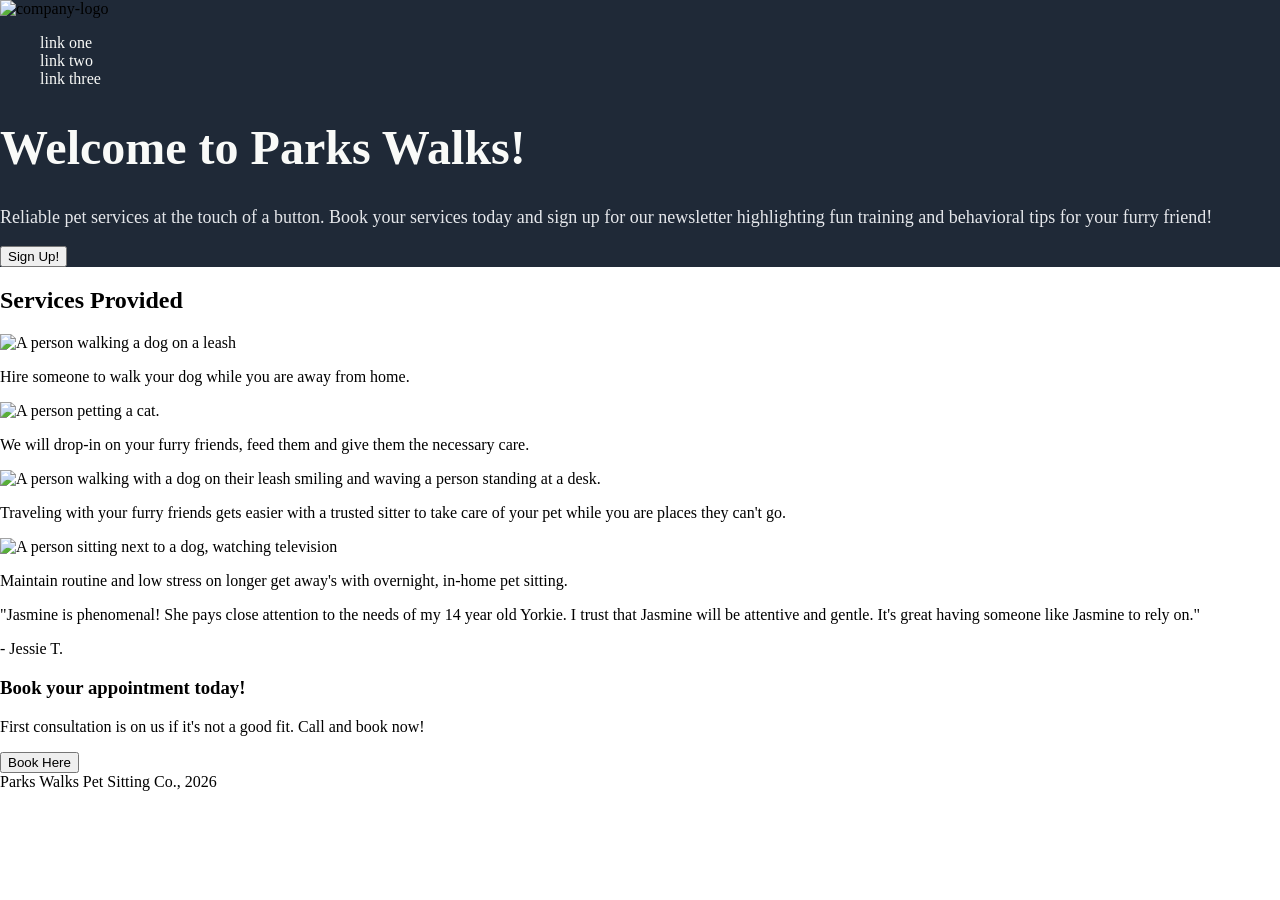
==== landing-page.html @ a41b8f60 "Add styling to header." ====
<!DOCTYPE html>
<html lang="en">
<head>
    <meta charset="UTF-8">
    <meta name="viewport" content="width=device-width, initial-scale=1.0">
    <link rel="stylesheet" href="stylesheet.css">
    <title>Parks Walks</title>
</head>
<body>
    <header class="hero">
        <nav>
            <img src="" id="logo" alt="company-logo">
            <ul>
                <a href="#"><li>link one</li></a>
                <a href="#"><li>link two</li></a>
                <a href="#"><li>link three</li></a>
            </ul>
        </nav>
        <h1 class="hero-header">Welcome to Parks Walks!</h1>
            <p class="hero-sub"> Reliable pet services at the touch of a button. Book your services today and sign up for our newsletter highlighting fun training and behavioral tips for your furry friend!</p>
            <button id="sign-up-button">Sign Up!</button>
            <img>
    </header>
    <main>
        <div>
            <h2>Services Provided</h2>
            <div class="services-list">
                <img src="" alt="A person walking a dog on a leash">
                <p>Hire someone to walk your dog while you are away from home.</p>
                <img src="" alt="A person petting a cat.">
                <p>We will drop-in on your furry friends, feed them and give them the necessary care.</p>
                <img src="" alt="A person walking with a dog on their leash smiling and waving a person standing at a desk.">
                <p>Traveling with your furry friends gets easier with a trusted sitter to take care of your pet while you are places they can't go.</p>
                <img src="" alt="A person sitting next to a dog, watching television">
                <p>Maintain routine and low stress on longer get away's with overnight, in-home pet sitting.</p>
            </div>
        </div>
        <div>
            <p>"Jasmine is phenomenal! She pays close attention to the needs of my 14 year old Yorkie. I trust that Jasmine will be attentive and gentle. It's great having someone like Jasmine to rely on."</p>
            <p>- Jessie T.</p>
        </div>
        <div>
            <div>
                <h3>Book your appointment today!</h3>
                <p>First consultation is on us if it's not a good fit. Call and book now!</p>
                <button id="book-here-button">Book Here</button>
            </div>
        </div>
    </main>
    <footer>Parks Walks Pet Sitting Co., 2026</footer>
</body>
</html>
---- stylesheet.css ----
* {
    box-sizing: border-box;
}

body {
    height: 100vh;
    margin: 0;
}

header {
    font-family: Roboto Serif, Times, sans-serif;
}

.hero {
    background-color: #1f2937;
}

a {
    text-decoration: none;
    list-style-type: none;
    color: #f9fAf8;
}

.hero-header {
    font-weight: 900;
    font-size: 48px;
    color: #f9fAf8;
}

.hero-sub {
    color: #e5e7eb;
    font-size: 18px;
}
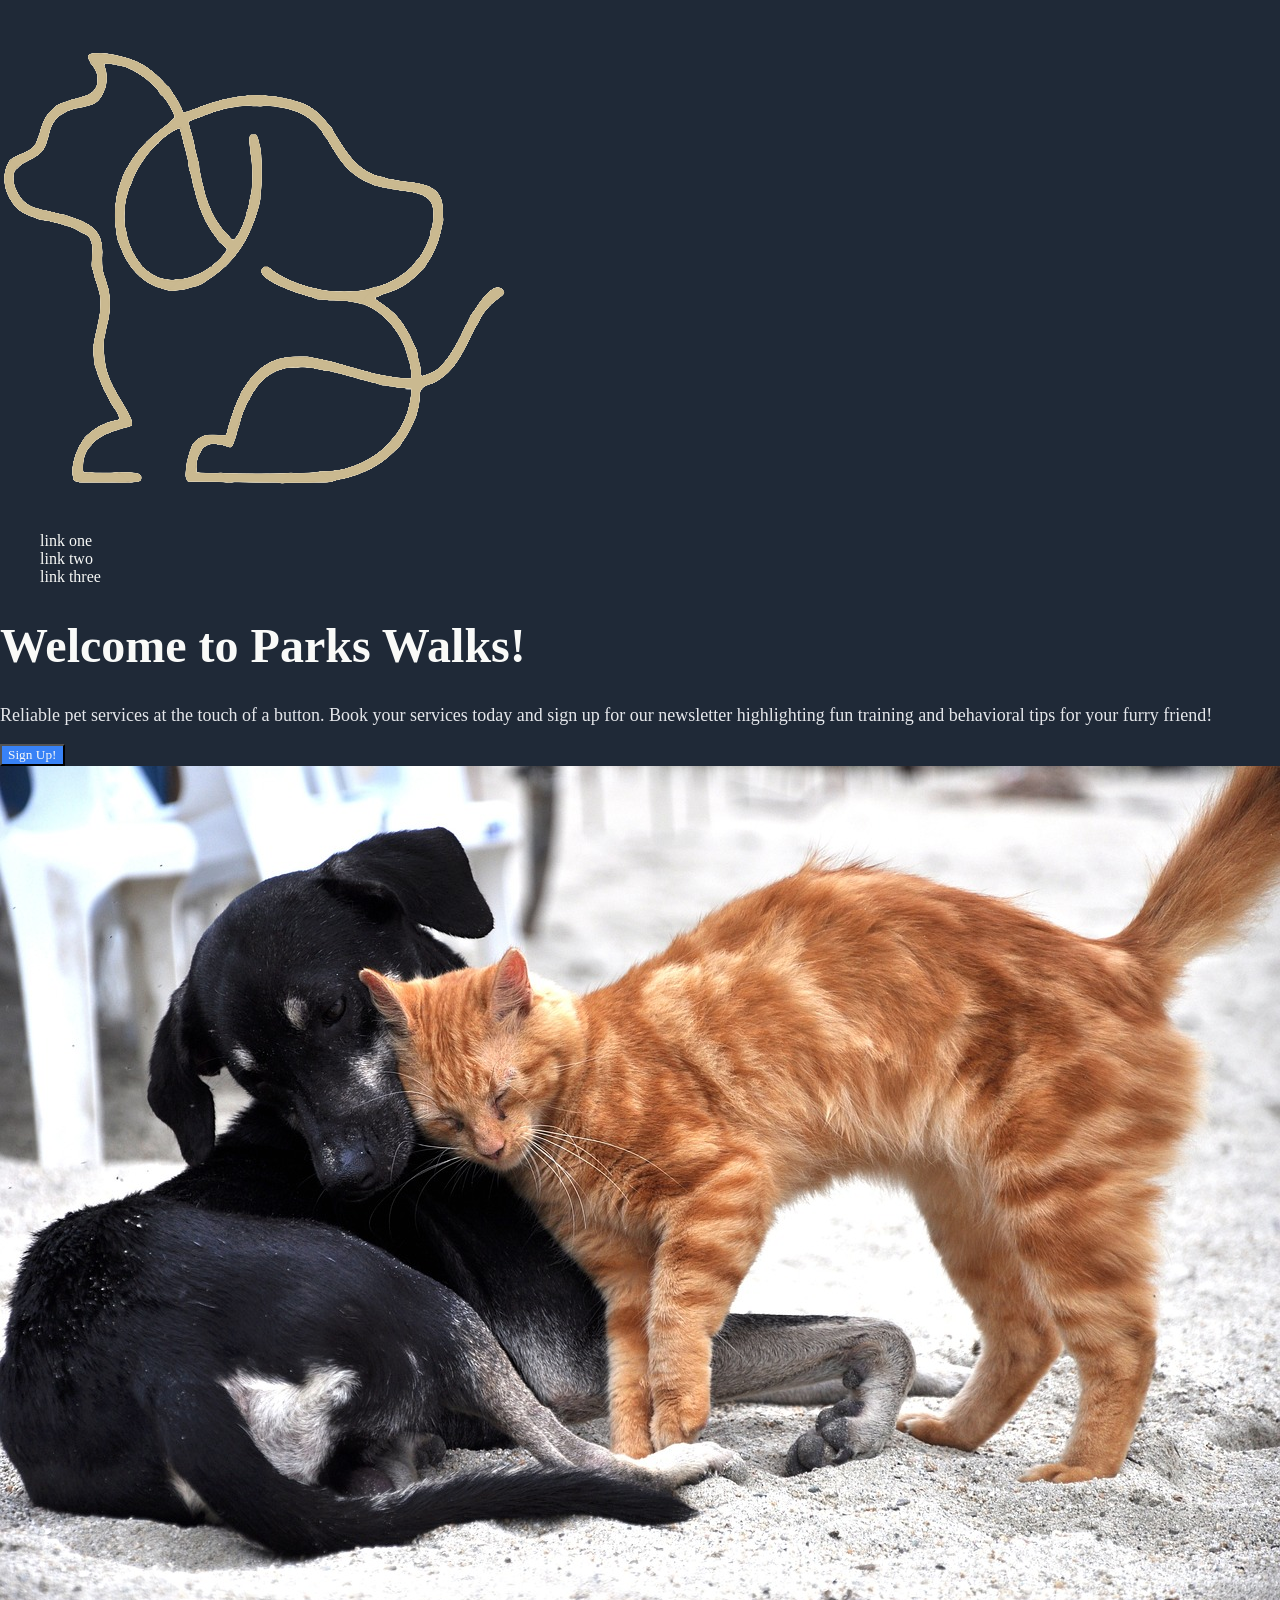
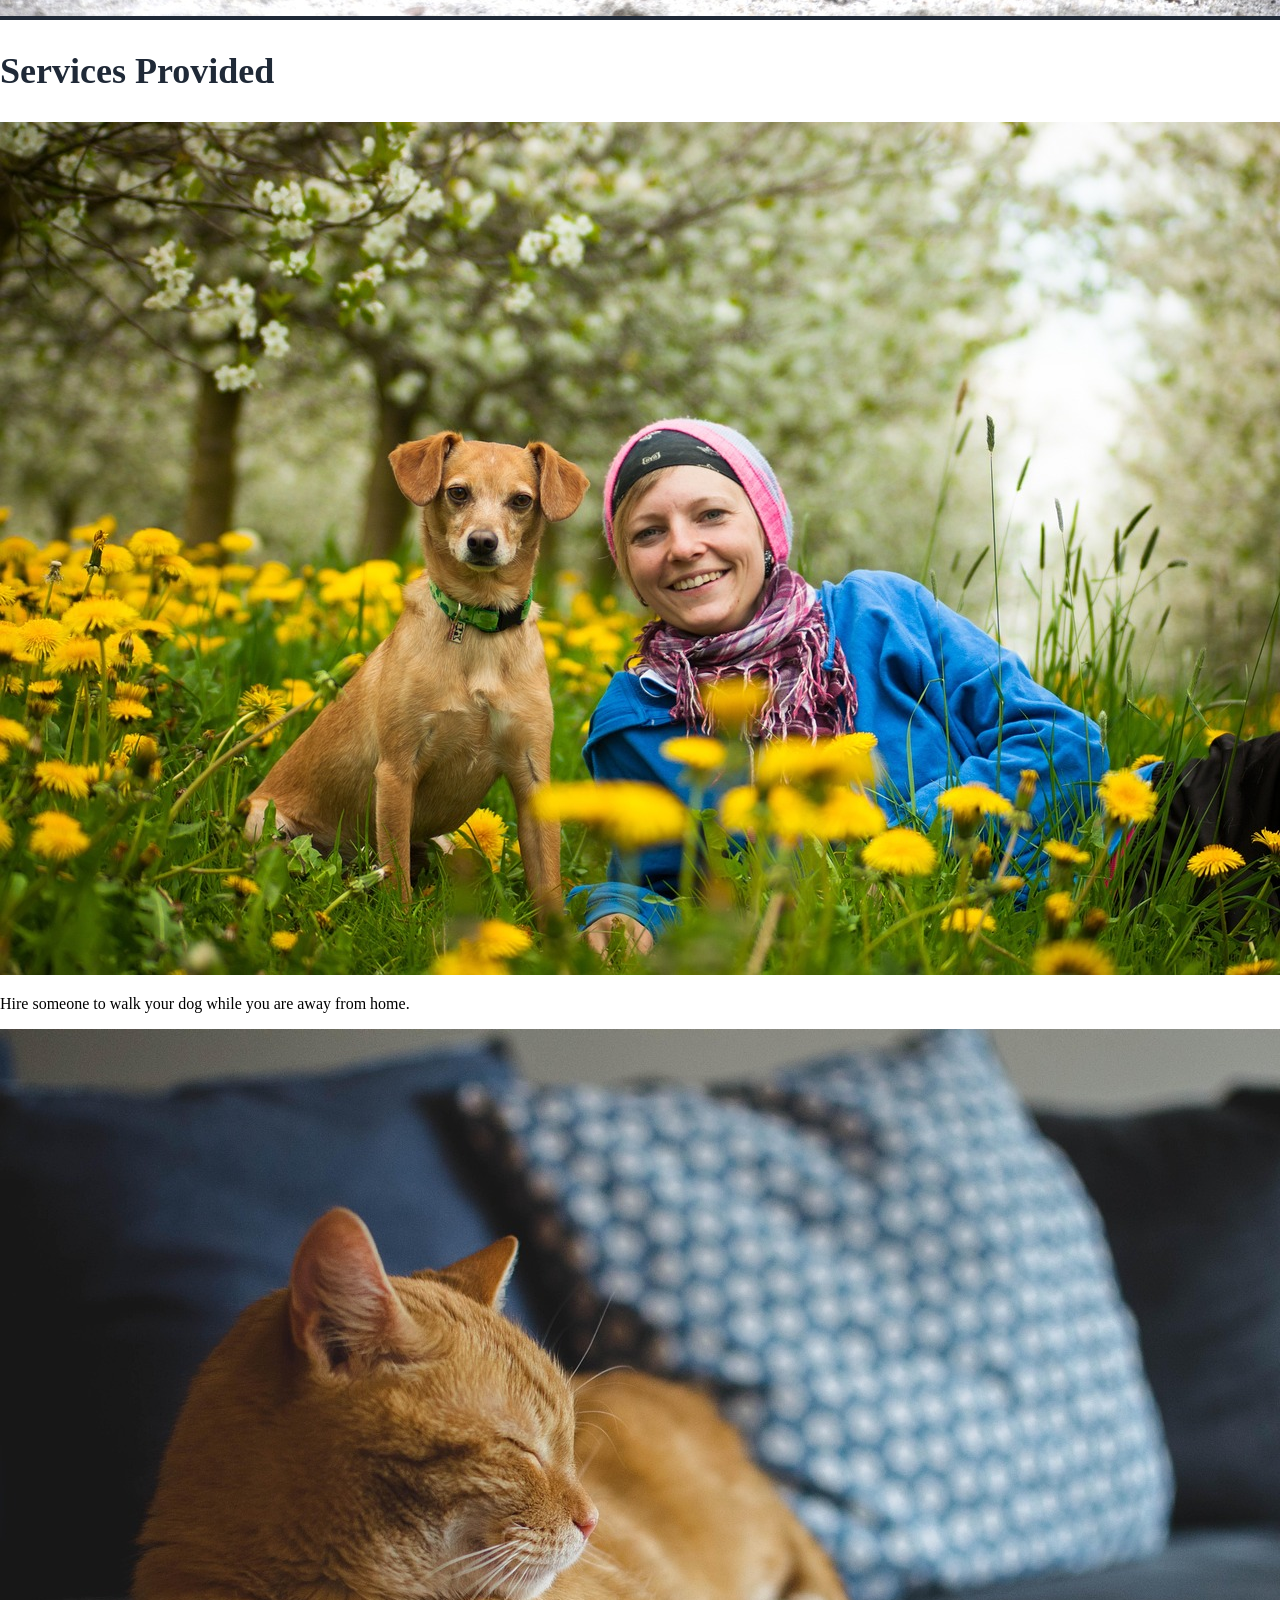
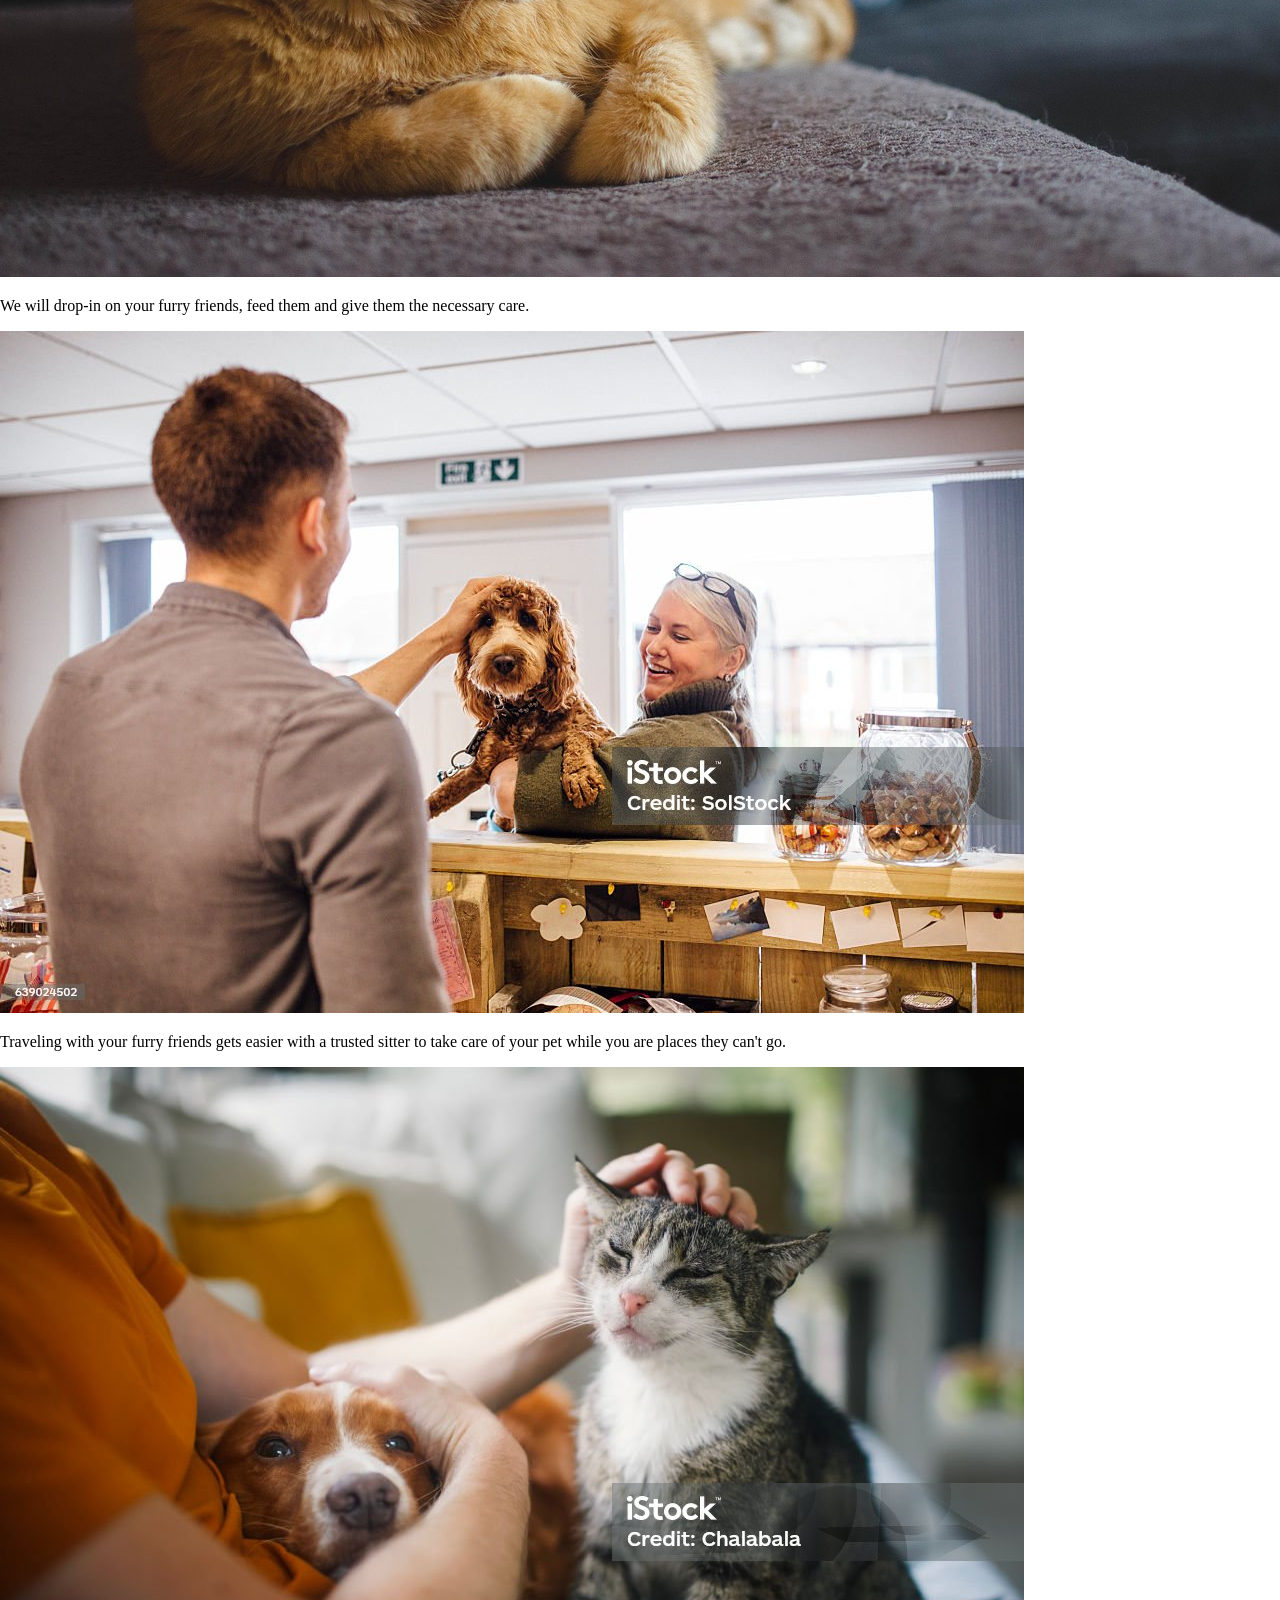
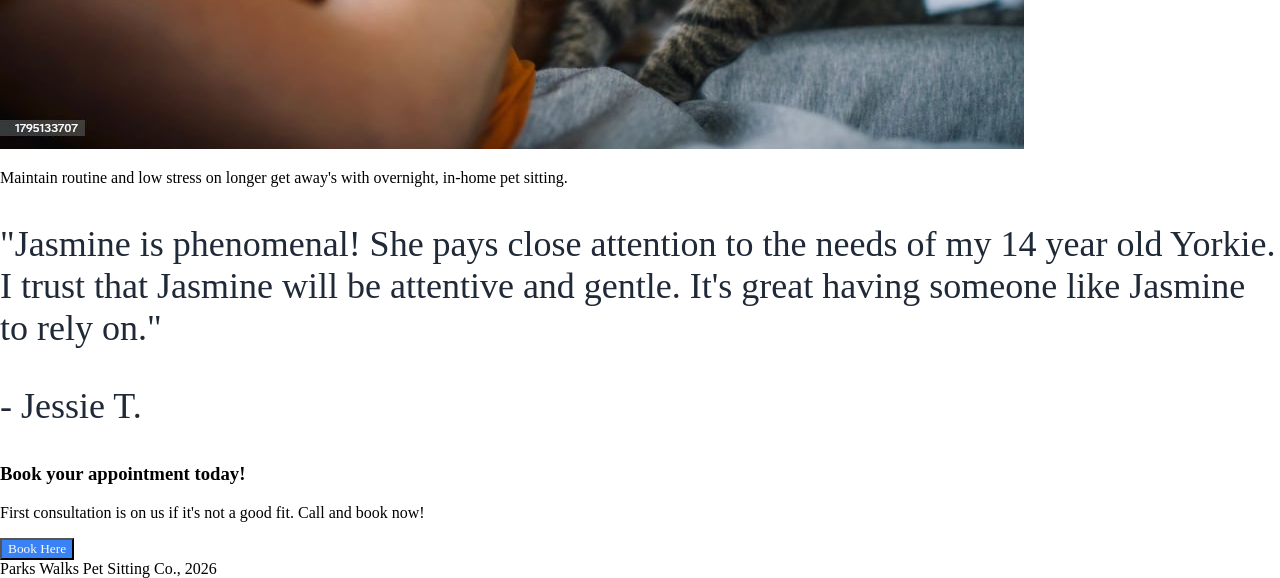
==== commit 10e26167: "Add images and additional styling to main section and divs." ====
--- a/landing-page.html
+++ b/landing-page.html
@@ -9,7 +9,7 @@
 <body>
     <header class="hero">
         <nav>
-            <img src="" id="logo" alt="company-logo">
+            <img src="assets/parks-walks-logo1.png" id="logo" alt="company-logo">
             <ul>
                 <a href="#"><li>link one</li></a>
                 <a href="#"><li>link two</li></a>
@@ -18,32 +18,32 @@
         </nav>
         <h1 class="hero-header">Welcome to Parks Walks!</h1>
             <p class="hero-sub"> Reliable pet services at the touch of a button. Book your services today and sign up for our newsletter highlighting fun training and behavioral tips for your furry friend!</p>
-            <button id="sign-up-button">Sign Up!</button>
-            <img>
+            <button class="sign-up-button">Sign Up!</button>
+            <img src="assets/hero-image.jpg" alt="Place holder for an image.">
     </header>
     <main>
-        <div>
-            <h2>Services Provided</h2>
+        <div class="information">
+            <h2 class="information-header">Services Provided</h2>
             <div class="services-list">
-                <img src="" alt="A person walking a dog on a leash">
+                <img src="assets/dog-walking.jpg" alt="A person walking a dog on a leash">
                 <p>Hire someone to walk your dog while you are away from home.</p>
-                <img src="" alt="A person petting a cat.">
+                <img src="assets/cat-sit.jpg" alt="A person petting a cat.">
                 <p>We will drop-in on your furry friends, feed them and give them the necessary care.</p>
-                <img src="" alt="A person walking with a dog on their leash smiling and waving a person standing at a desk.">
+                <img src="assets/dog-hotel.jpg" alt="A person walking with a dog on their leash smiling and waving a person standing at a desk.">
                 <p>Traveling with your furry friends gets easier with a trusted sitter to take care of your pet while you are places they can't go.</p>
-                <img src="" alt="A person sitting next to a dog, watching television">
+                <img src="assets/house-sit.jpg" alt="A person sitting next to a dog, watching television">
                 <p>Maintain routine and low stress on longer get away's with overnight, in-home pet sitting.</p>
             </div>
         </div>
-        <div>
-            <p>"Jasmine is phenomenal! She pays close attention to the needs of my 14 year old Yorkie. I trust that Jasmine will be attentive and gentle. It's great having someone like Jasmine to rely on."</p>
-            <p>- Jessie T.</p>
+        <div class="quote-section">
+            <p class="text">"Jasmine is phenomenal! She pays close attention to the needs of my 14 year old Yorkie. I trust that Jasmine will be attentive and gentle. It's great having someone like Jasmine to rely on."</p>
+            <p class="text">- Jessie T.</p>
         </div>
         <div>
             <div>
-                <h3>Book your appointment today!</h3>
+                <h3 class="call-to-action">Book your appointment today!</h3>
                 <p>First consultation is on us if it's not a good fit. Call and book now!</p>
-                <button id="book-here-button">Book Here</button>
+                <button class="book-here-button">Book Here</button>
             </div>
         </div>
     </main>
--- a/stylesheet.css
+++ b/stylesheet.css
@@ -1,5 +1,6 @@
 * {
     box-sizing: border-box;
+    font-family: Roboto Serif, Times, sans-serif;
 }
 
 body {
@@ -7,9 +8,7 @@
     margin: 0;
 }
 
-header {
-    font-family: Roboto Serif, Times, sans-serif;
-}
+
 
 .hero {
     background-color: #1f2937;
@@ -30,4 +29,26 @@
 .hero-sub {
     color: #e5e7eb;
     font-size: 18px;
+}
+
+.information-header {
+    font-size: 36px;
+    font-weight: 900;
+    color: #1f2937
+}
+
+.text {
+    font-size: 36px;
+    color: #1f2937;
+    font-weight: 300;
+}
+
+.sign-up-button {
+    background-color: #3882f6;
+    color: #f9faf8;
+}
+
+.book-here-button {
+    background-color: #3882f6;
+    color: #f9faf8;
 }
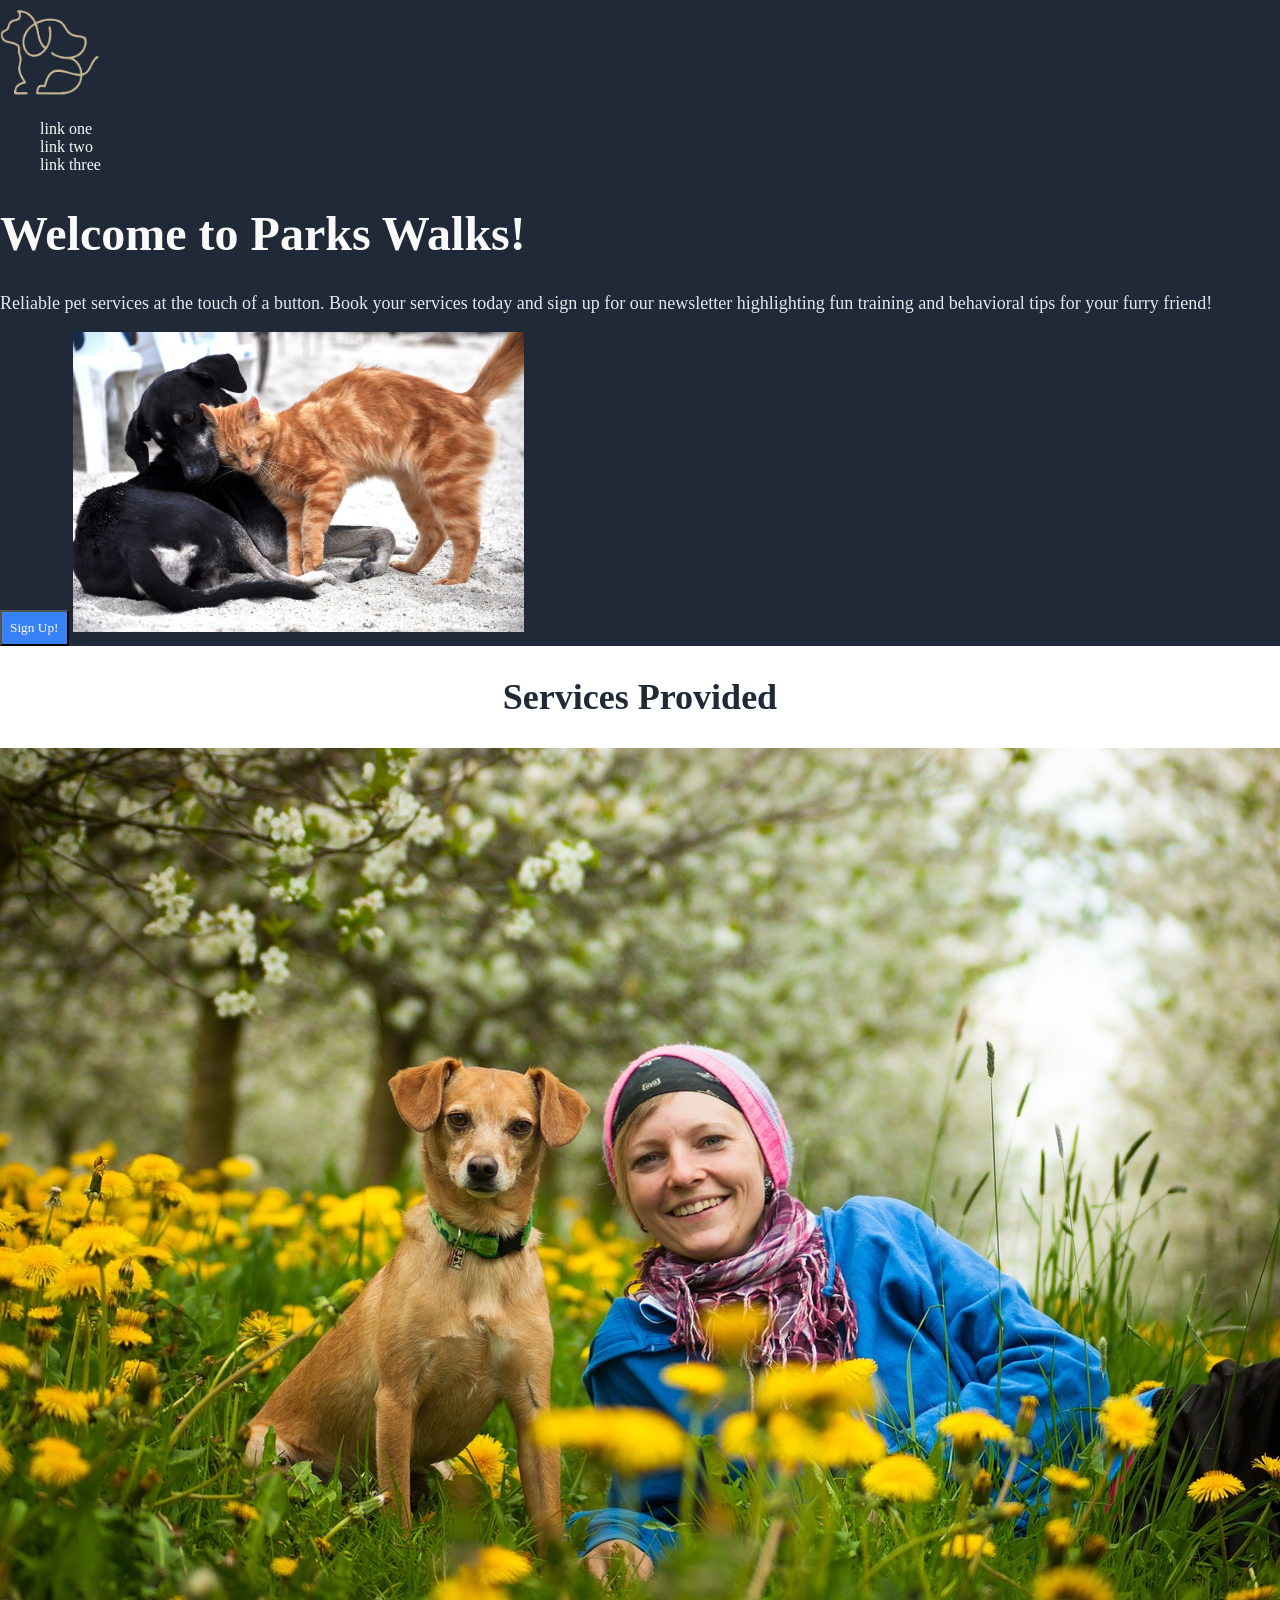
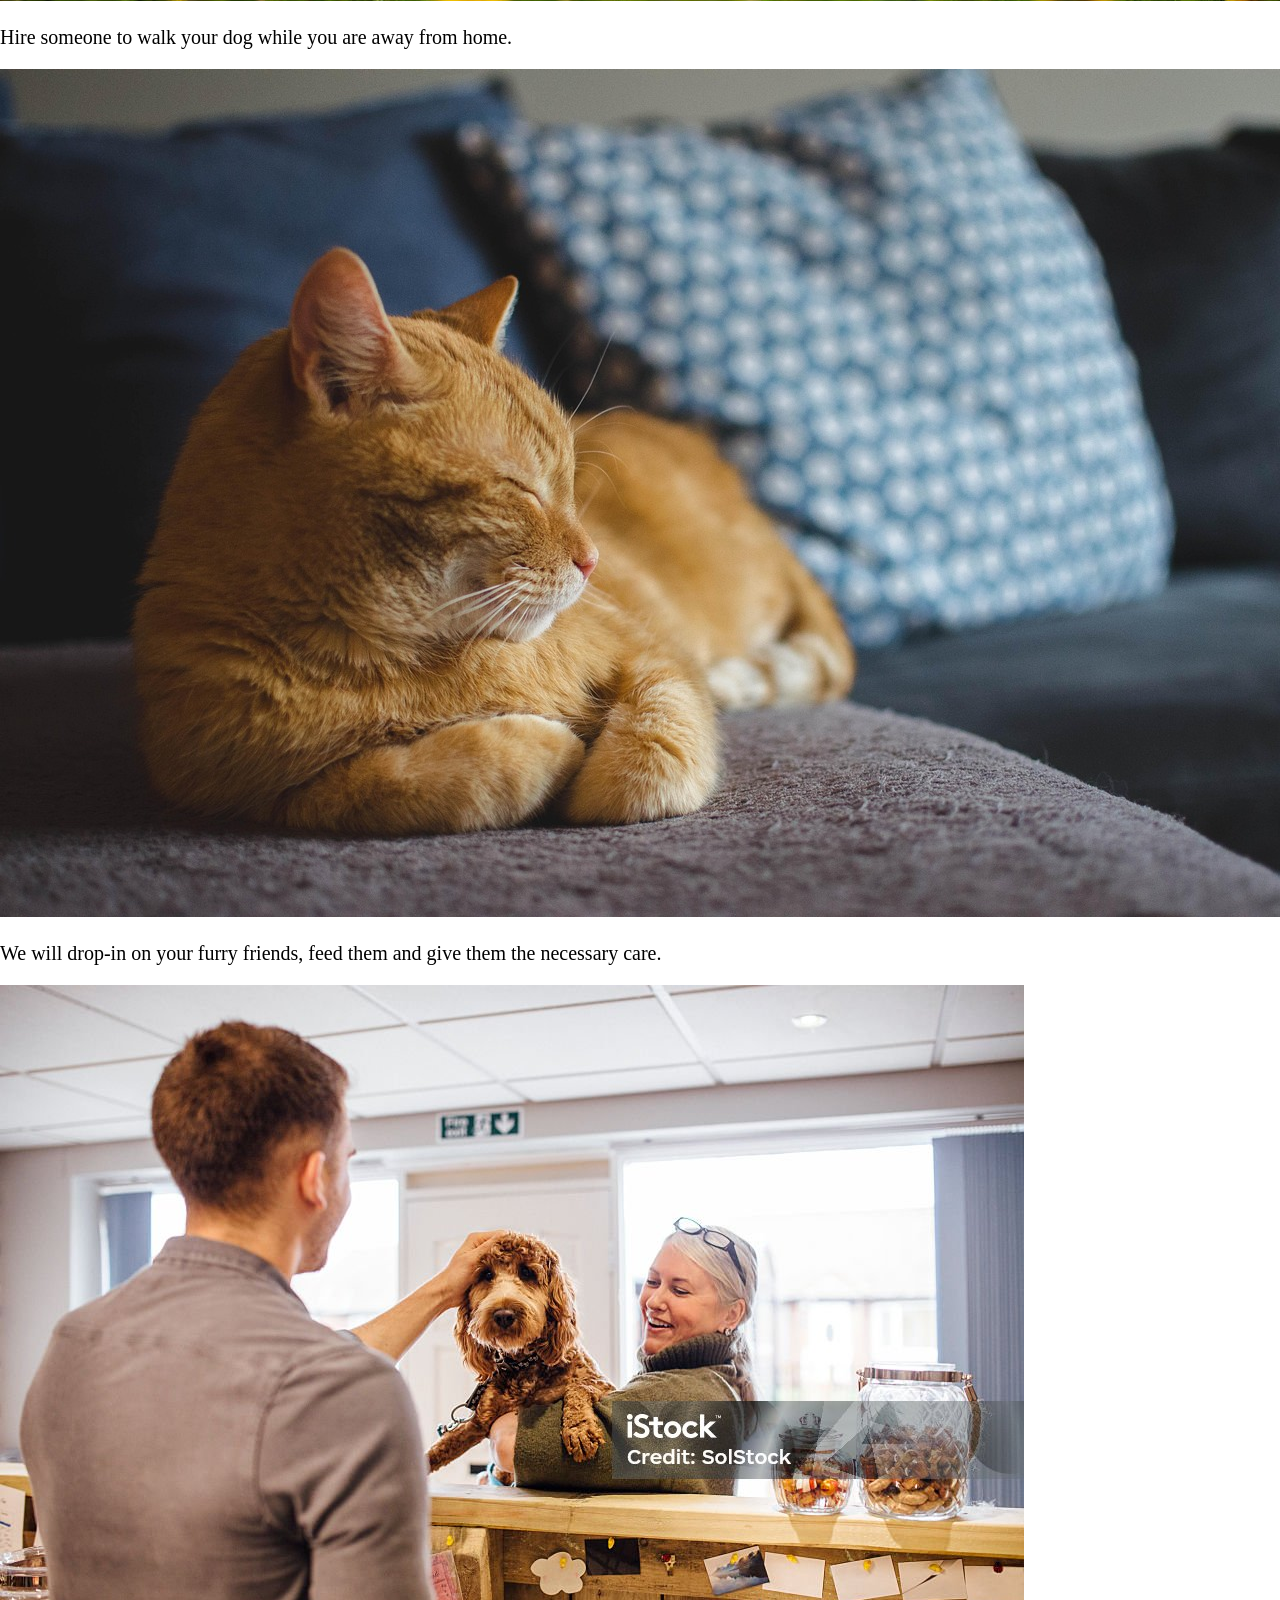
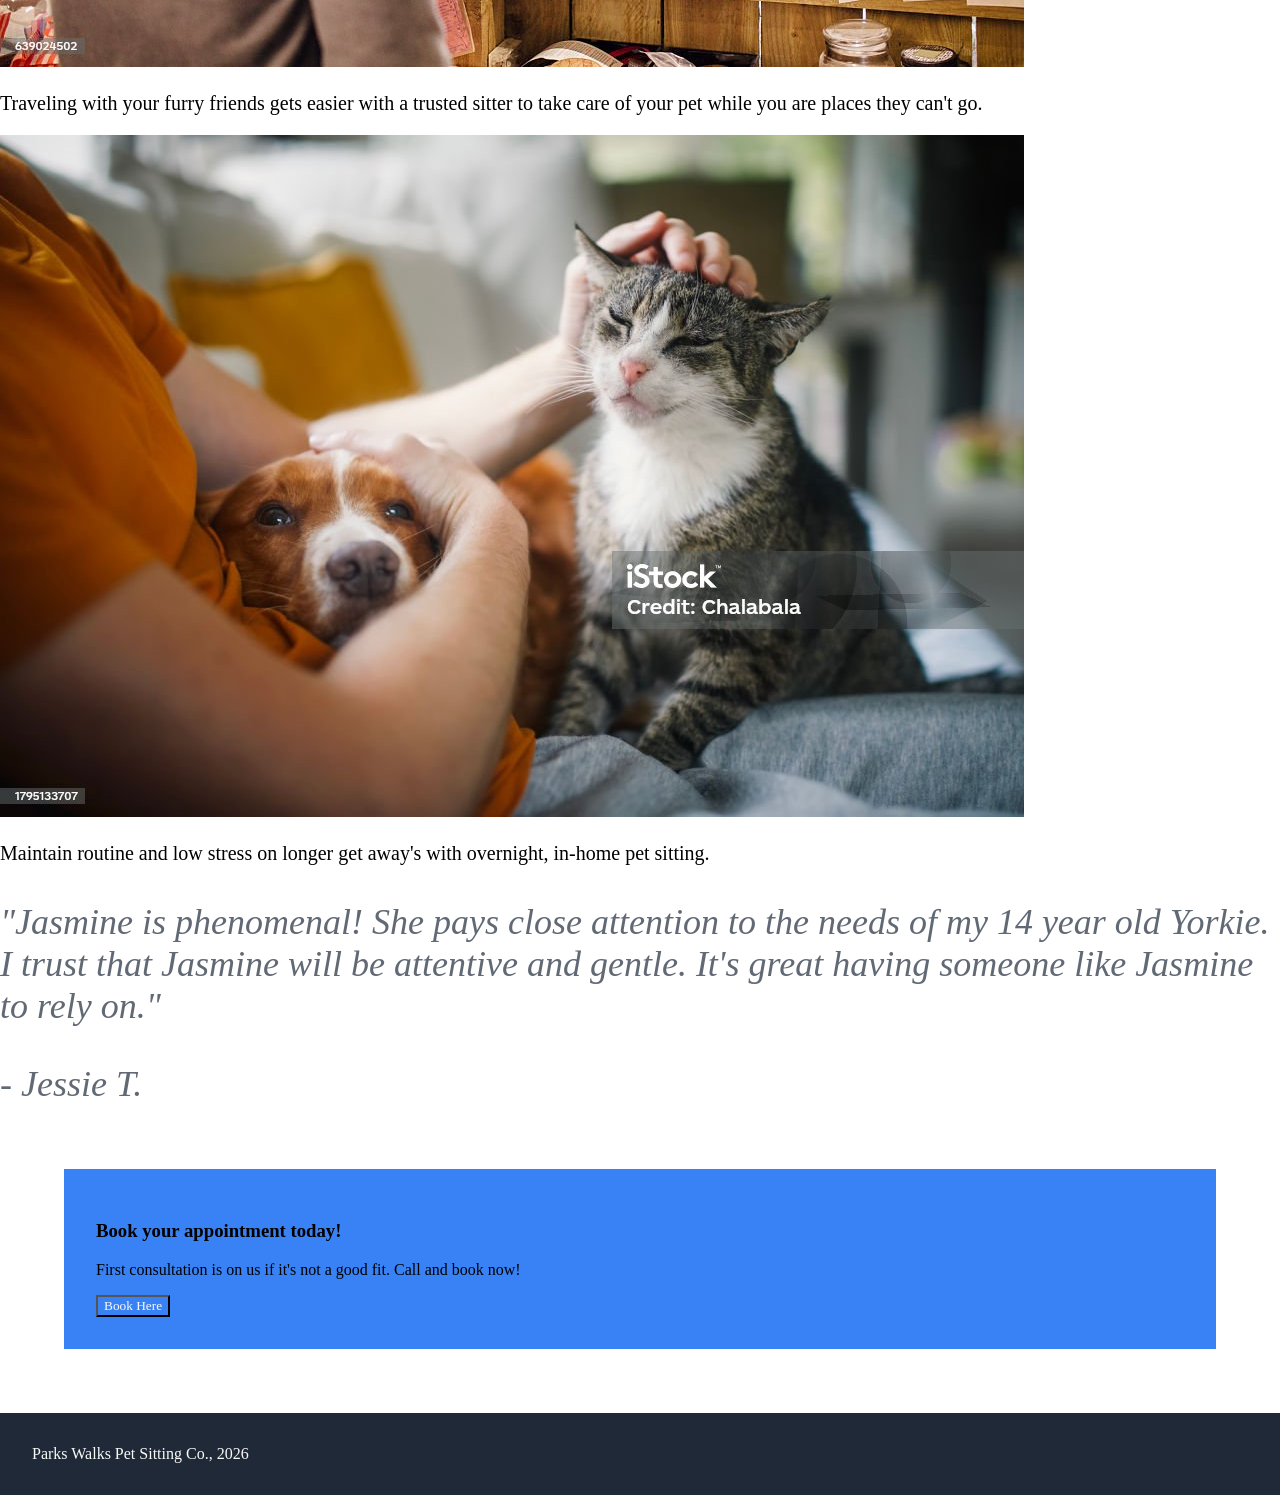
==== commit d2ad6bcd: "Add styling and borders to content in main section. Add container to divs holding cards and define c" ====
--- a/landing-page.html
+++ b/landing-page.html
@@ -19,29 +19,37 @@
         <h1 class="hero-header">Welcome to Parks Walks!</h1>
             <p class="hero-sub"> Reliable pet services at the touch of a button. Book your services today and sign up for our newsletter highlighting fun training and behavioral tips for your furry friend!</p>
             <button class="sign-up-button">Sign Up!</button>
-            <img src="assets/hero-image.jpg" alt="Place holder for an image.">
+            <img id="hero-image" src="assets/hero-image.jpg" alt="Place holder for an image.">
     </header>
     <main>
-        <div class="information">
+        <section>
             <h2 class="information-header">Services Provided</h2>
-            <div class="services-list">
-                <img src="assets/dog-walking.jpg" alt="A person walking a dog on a leash">
-                <p>Hire someone to walk your dog while you are away from home.</p>
-                <img src="assets/cat-sit.jpg" alt="A person petting a cat.">
-                <p>We will drop-in on your furry friends, feed them and give them the necessary care.</p>
-                <img src="assets/dog-hotel.jpg" alt="A person walking with a dog on their leash smiling and waving a person standing at a desk.">
-                <p>Traveling with your furry friends gets easier with a trusted sitter to take care of your pet while you are places they can't go.</p>
-                <img src="assets/house-sit.jpg" alt="A person sitting next to a dog, watching television">
-                <p>Maintain routine and low stress on longer get away's with overnight, in-home pet sitting.</p>
+            <div class="service-card">
+                <div class="card">
+                    <img src="assets/dog-walking.jpg" alt="A person walking a dog on a leash">
+                    <p>Hire someone to walk your dog while you are away from home.</p>
+                </div>
+                <div class="card">
+                    <img src="assets/cat-sit.jpg" alt="A person petting a cat.">
+                    <p>We will drop-in on your furry friends, feed them and give them the necessary care.</p>
+                </div>
+                <div class="card">
+                    <img src="assets/dog-hotel.jpg" alt="A person walking with a dog on their leash smiling and waving a person standing at a desk.">
+                    <p>Traveling with your furry friends gets easier with a trusted sitter to take care of your pet while you are places they can't go.</p>
+                </div>
+                <div class="card">
+                    <img src="assets/house-sit.jpg" alt="A person sitting next to a dog, watching television">
+                    <p>Maintain routine and low stress on longer get away's with overnight, in-home pet sitting.</p>
+                </div>
             </div>
-        </div>
+        </section>
         <div class="quote-section">
             <p class="text">"Jasmine is phenomenal! She pays close attention to the needs of my 14 year old Yorkie. I trust that Jasmine will be attentive and gentle. It's great having someone like Jasmine to rely on."</p>
             <p class="text">- Jessie T.</p>
         </div>
         <div>
-            <div>
-                <h3 class="call-to-action">Book your appointment today!</h3>
+            <div class="call-to-action">
+                <h3>Book your appointment today!</h3>
                 <p>First consultation is on us if it's not a good fit. Call and book now!</p>
                 <button class="book-here-button">Book Here</button>
             </div>
--- a/stylesheet.css
+++ b/stylesheet.css
@@ -9,6 +9,10 @@
 }
 
 
+
+#logo {
+    height: 100px;
+}
 
 .hero {
     background-color: #1f2937;
@@ -31,24 +35,49 @@
     font-size: 18px;
 }
 
+#hero-image {
+    height: 300px;
+}
+
 .information-header {
     font-size: 36px;
     font-weight: 900;
-    color: #1f2937
+    color: #1f2937;
+    text-align: center;
+}
+
+.card {
+    font-size: 20px;
+    font-weight: 300;
 }
 
 .text {
     font-size: 36px;
-    color: #1f2937;
+    color: #616975;
     font-weight: 300;
+    font-style: italic;
 }
 
 .sign-up-button {
     background-color: #3882f6;
     color: #f9faf8;
+    padding: 8px;
 }
 
 .book-here-button {
     background-color: #3882f6;
     color: #f9faf8;
-}+}
+
+.call-to-action {
+    margin: 64px;
+    padding: 32px;
+    background-color: #3882f6;
+}
+
+footer {
+       background-color: #1f2937;
+       color: #f9faf8;
+       padding: 32px;
+}
+
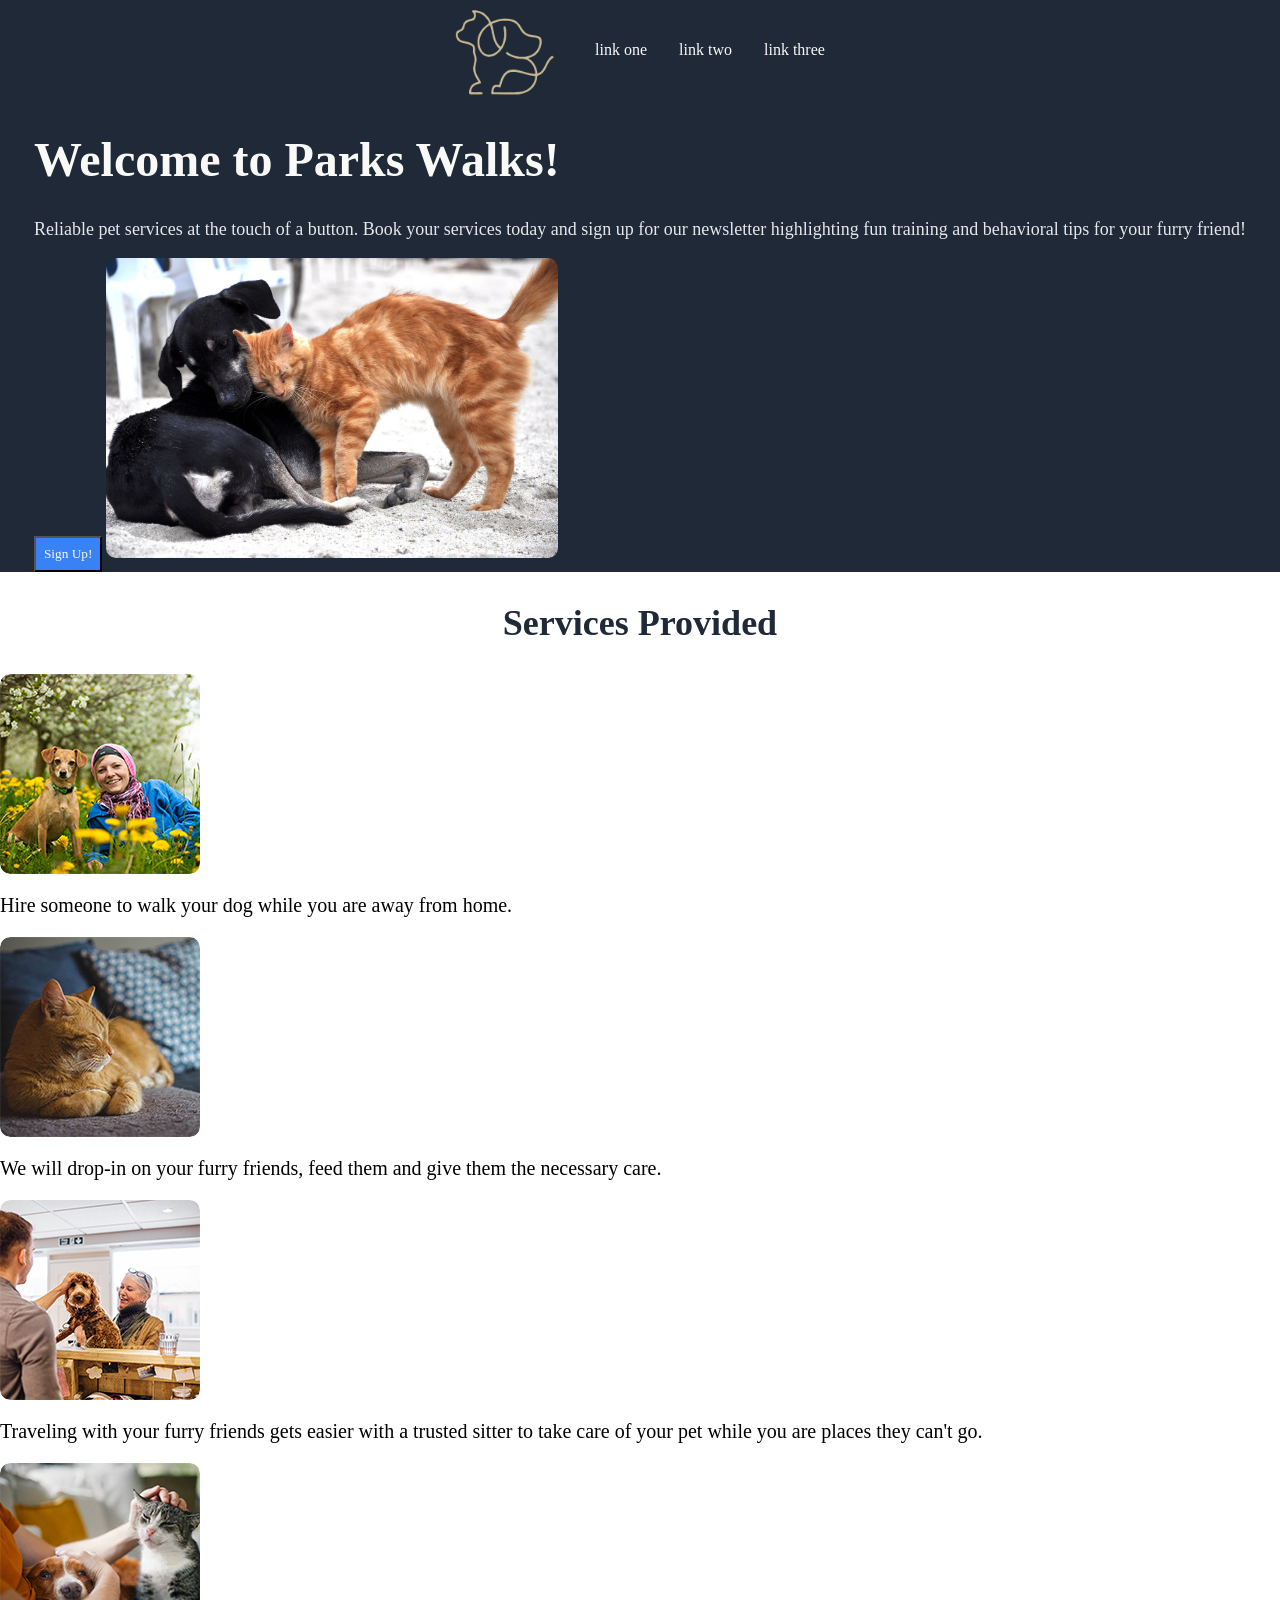
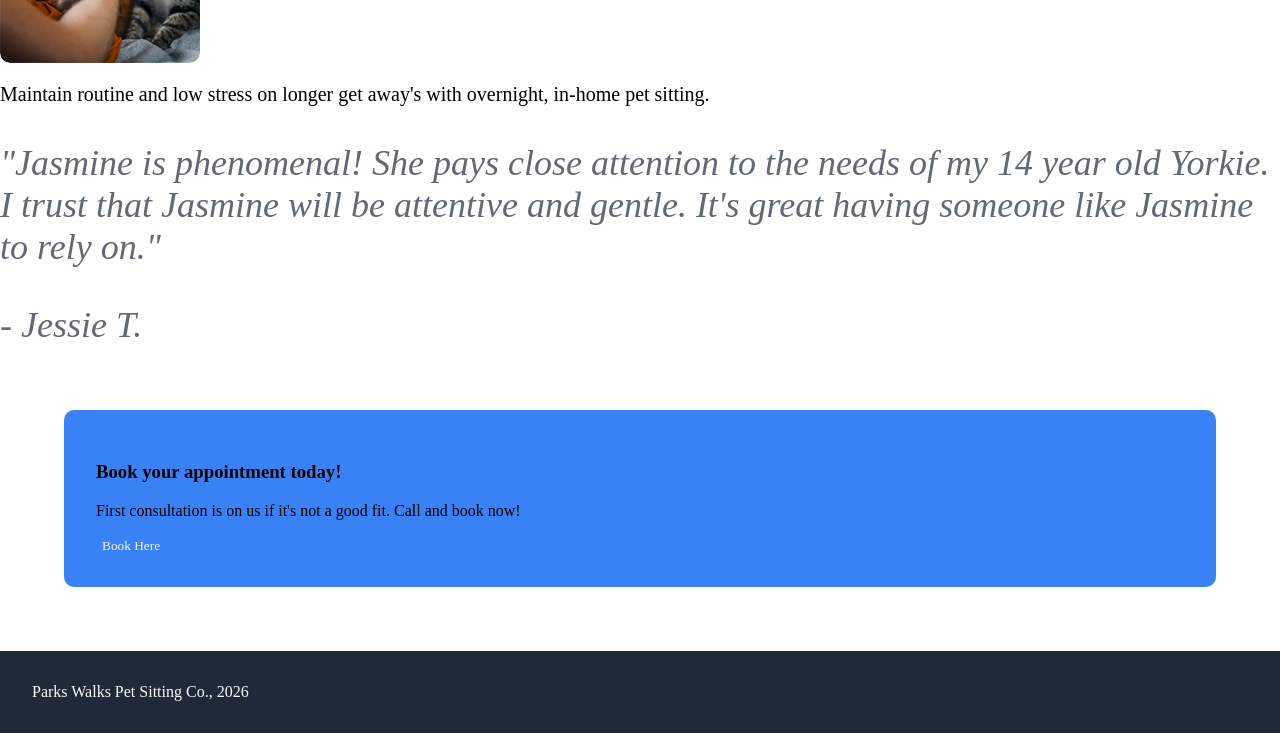
==== commit fe3e9ab6: "Create containers for the header - flexbox prep." ====
--- a/landing-page.html
+++ b/landing-page.html
@@ -16,29 +16,41 @@
                 <a href="#"><li>link three</li></a>
             </ul>
         </nav>
-        <h1 class="hero-header">Welcome to Parks Walks!</h1>
-            <p class="hero-sub"> Reliable pet services at the touch of a button. Book your services today and sign up for our newsletter highlighting fun training and behavioral tips for your furry friend!</p>
+        <div class="hero-container">
+            <div class="hero-text-container">
+                <h1 class="hero-header">Welcome to Parks Walks!</h1>
+                <p class="hero-sub"> Reliable pet services at the touch of a button. Book your services today and sign up for our newsletter highlighting fun training and behavioral tips for your furry friend!</p>
+            </div>
             <button class="sign-up-button">Sign Up!</button>
             <img id="hero-image" src="assets/hero-image.jpg" alt="Place holder for an image.">
+        </div>
     </header>
     <main>
         <section>
             <h2 class="information-header">Services Provided</h2>
             <div class="service-card">
                 <div class="card">
-                    <img src="assets/dog-walking.jpg" alt="A person walking a dog on a leash">
+                    <div class="crop-container">
+                        <img src="assets/dog-walking.jpg" alt="A person walking a dog on a leash">
+                    </div>
                     <p>Hire someone to walk your dog while you are away from home.</p>
                 </div>
                 <div class="card">
-                    <img src="assets/cat-sit.jpg" alt="A person petting a cat.">
+                    <div class="crop-container">
+                        <img src="assets/cat-sit.jpg" alt="A person petting a cat.">
+                    </div>
                     <p>We will drop-in on your furry friends, feed them and give them the necessary care.</p>
                 </div>
                 <div class="card">
-                    <img src="assets/dog-hotel.jpg" alt="A person walking with a dog on their leash smiling and waving a person standing at a desk.">
+                    <div class="crop-container">
+                        <img src="assets/dog-hotel.jpg" alt="A person walking with a dog on their leash smiling and waving a person standing at a desk.">
+                    </div>
                     <p>Traveling with your furry friends gets easier with a trusted sitter to take care of your pet while you are places they can't go.</p>
                 </div>
                 <div class="card">
-                    <img src="assets/house-sit.jpg" alt="A person sitting next to a dog, watching television">
+                    <div class="crop-container">
+                        <img src="assets/house-sit.jpg" alt="A person sitting next to a dog, watching television">
+                    </div>
                     <p>Maintain routine and low stress on longer get away's with overnight, in-home pet sitting.</p>
                 </div>
             </div>
--- a/stylesheet.css
+++ b/stylesheet.css
@@ -1,6 +1,7 @@
 * {
     box-sizing: border-box;
     font-family: Roboto Serif, Times, sans-serif;
+    
 }
 
 body {
@@ -8,21 +9,42 @@
     margin: 0;
 }
 
-
+a {
+    text-decoration: none;
+    list-style-type: none;
+    color: #f9fAf8;
+}
 
 #logo {
     height: 100px;
 }
 
+ul {
+    display: flex;
+    flex-direction: row;
+    justify-content: space-between;
+    gap: 32px;
+}
+
+header {
+    display: flex;
+    justify-content: center;
+    align-items: center;
+    flex-direction: column;
+}
+
+nav {
+    display: flex;
+    justify-content: space-between;
+    align-items: center;
+}
+
+
 .hero {
     background-color: #1f2937;
 }
 
-a {
-    text-decoration: none;
-    list-style-type: none;
-    color: #f9fAf8;
-}
+
 
 .hero-header {
     font-weight: 900;
@@ -39,6 +61,10 @@
     height: 300px;
 }
 
+.hero-text-container {
+    
+}
+
 .information-header {
     font-size: 36px;
     font-weight: 900;
@@ -49,6 +75,17 @@
 .card {
     font-size: 20px;
     font-weight: 300;
+}
+
+img {
+    border-radius: 10px;
+}
+
+.crop-container {
+    height: 200px;
+    width: 200px;
+    overflow: hidden;
+    border-radius: 10px;
 }
 
 .text {
@@ -67,12 +104,14 @@
 .book-here-button {
     background-color: #3882f6;
     color: #f9faf8;
+    border: 8px #f9faf8;
 }
 
 .call-to-action {
     margin: 64px;
     padding: 32px;
     background-color: #3882f6;
+    border-radius: 10px;
 }
 
 footer {
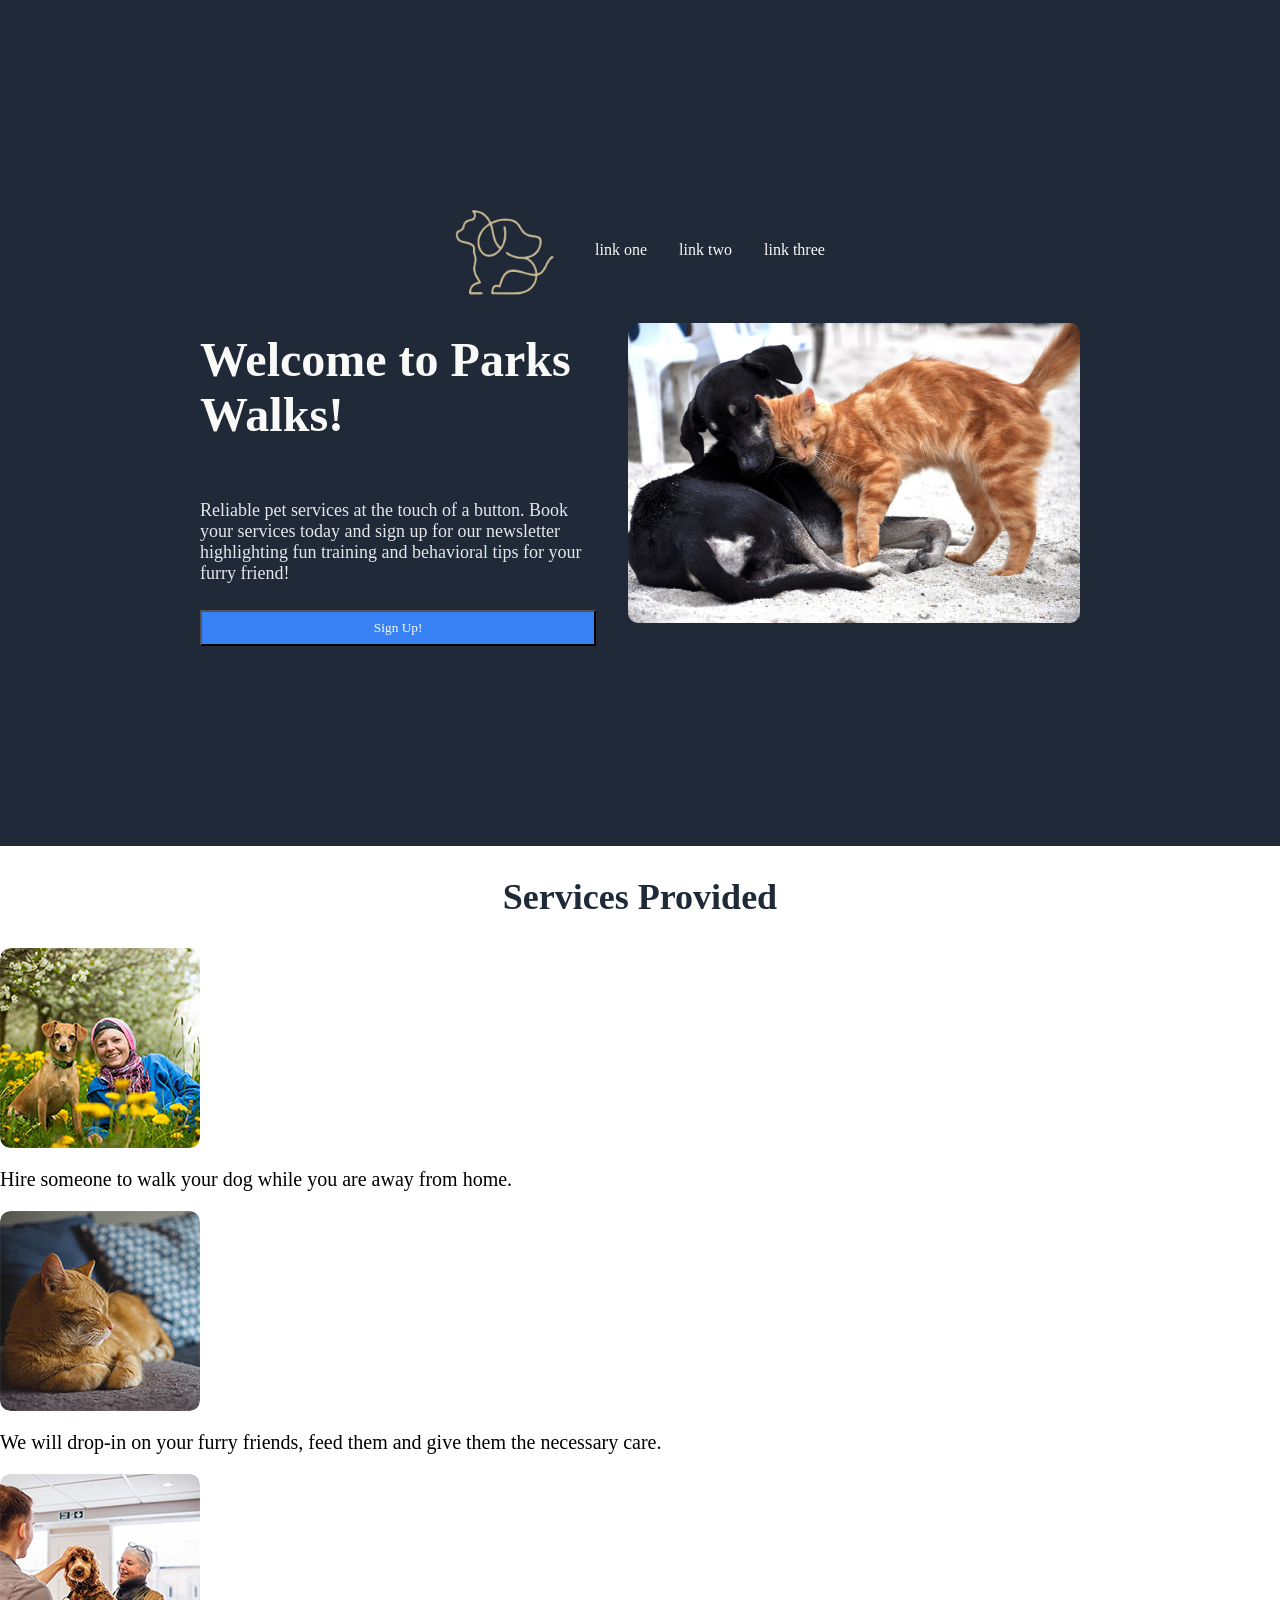
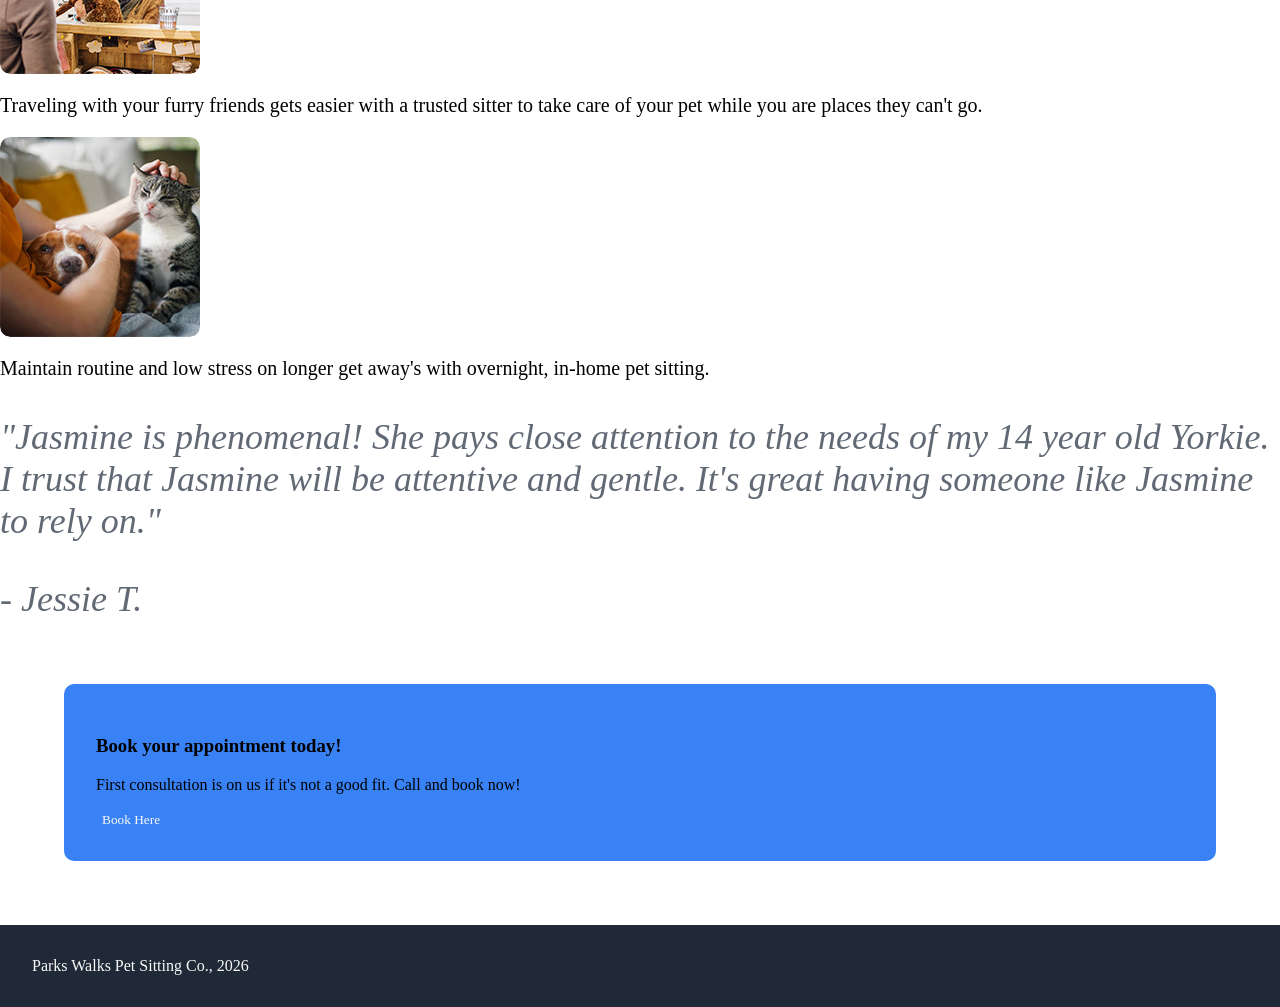
==== commit ab0c4879: "Rough outline of landing header. Align logo and header link - check her parent. Align text, button a" ====
--- a/landing-page.html
+++ b/landing-page.html
@@ -20,9 +20,9 @@
             <div class="hero-text-container">
                 <h1 class="hero-header">Welcome to Parks Walks!</h1>
                 <p class="hero-sub"> Reliable pet services at the touch of a button. Book your services today and sign up for our newsletter highlighting fun training and behavioral tips for your furry friend!</p>
+                <button class="sign-up-button">Sign Up!</button>
             </div>
-            <button class="sign-up-button">Sign Up!</button>
-            <img id="hero-image" src="assets/hero-image.jpg" alt="Place holder for an image.">
+            <img id="hero-image" src="assets/hero-image.jpg" alt="Place holder for an image."> 
         </div>
     </header>
     <main>
--- a/stylesheet.css
+++ b/stylesheet.css
@@ -42,6 +42,8 @@
 
 .hero {
     background-color: #1f2937;
+    padding: 200px;
+    display: flex;
 }
 
 
@@ -61,7 +63,18 @@
     height: 300px;
 }
 
+.hero-container {
+    display: flex;
+    justify-content: center;
+    align-items: center;
+    gap: 32px;
+}
+
 .hero-text-container {
+    display: flex;
+    gap: 8px;
+    justify-content: space-evenly;
+    flex-direction: column;
     
 }
 
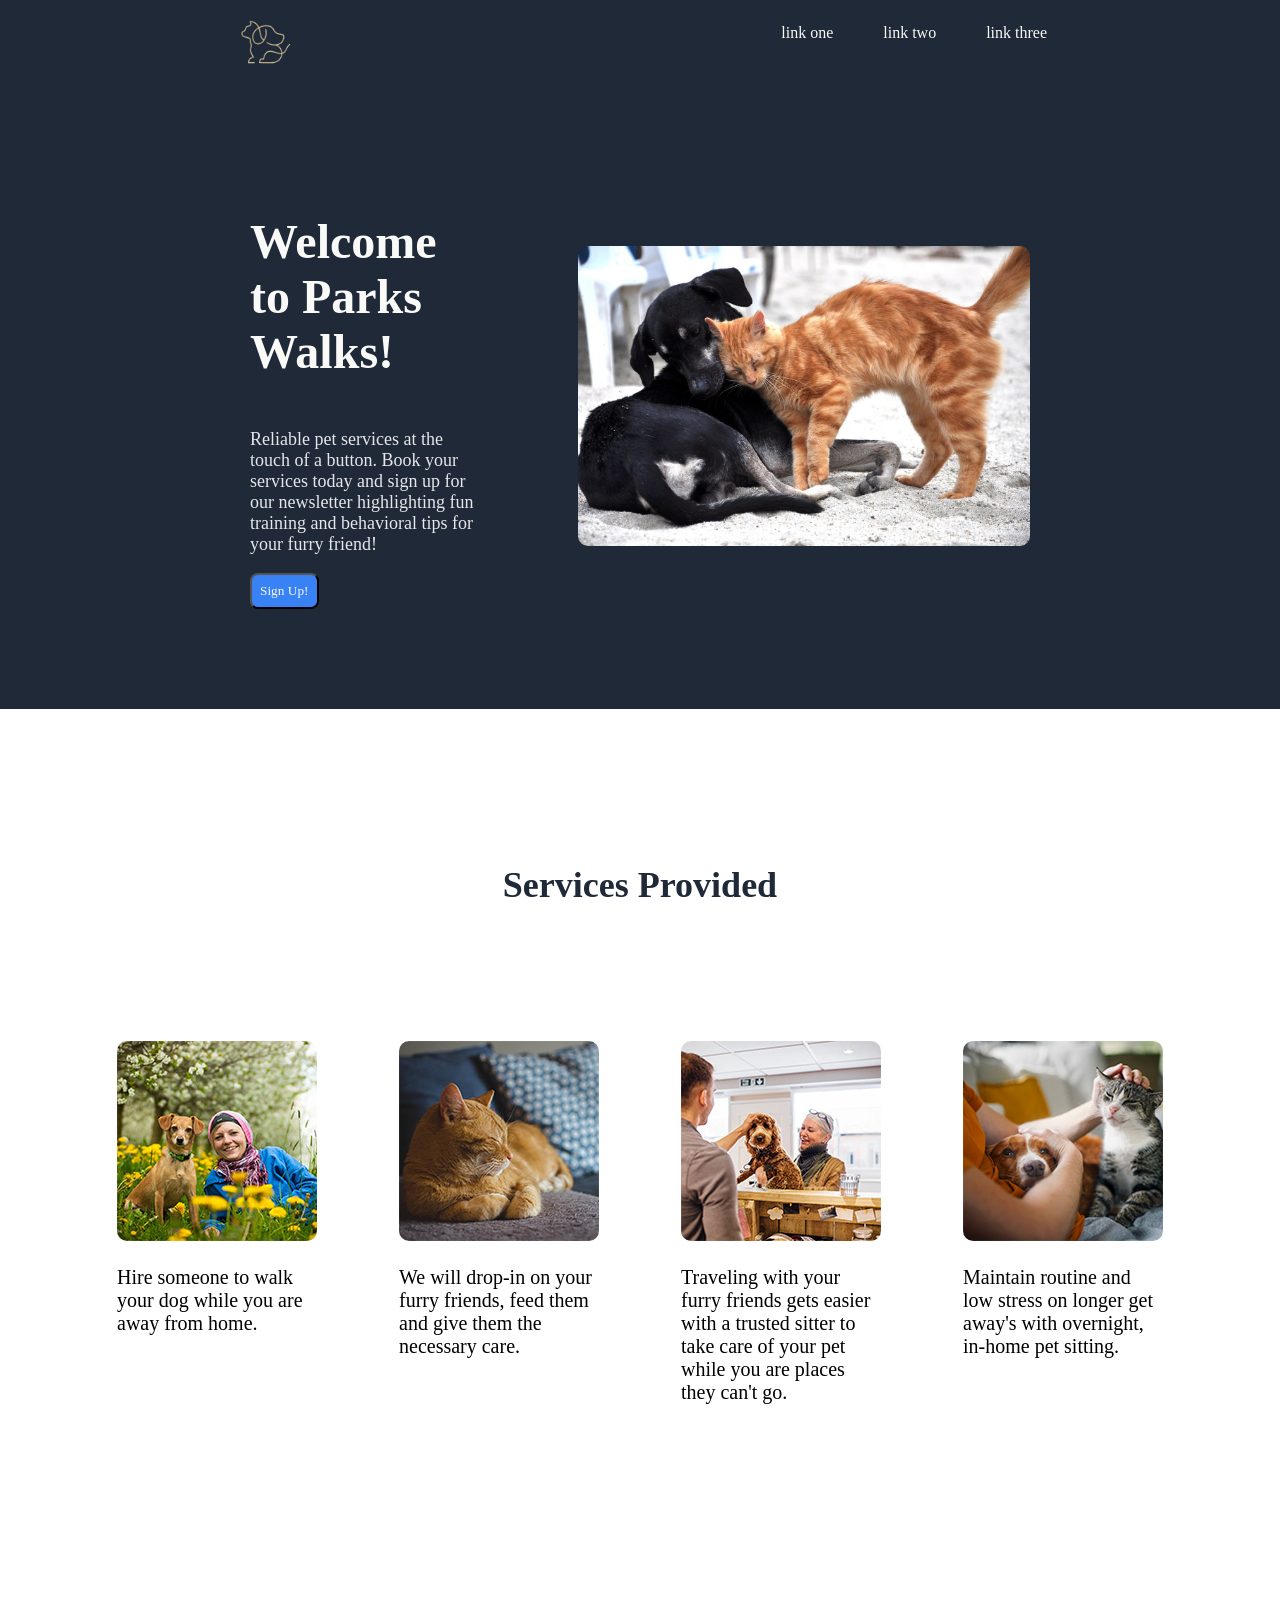
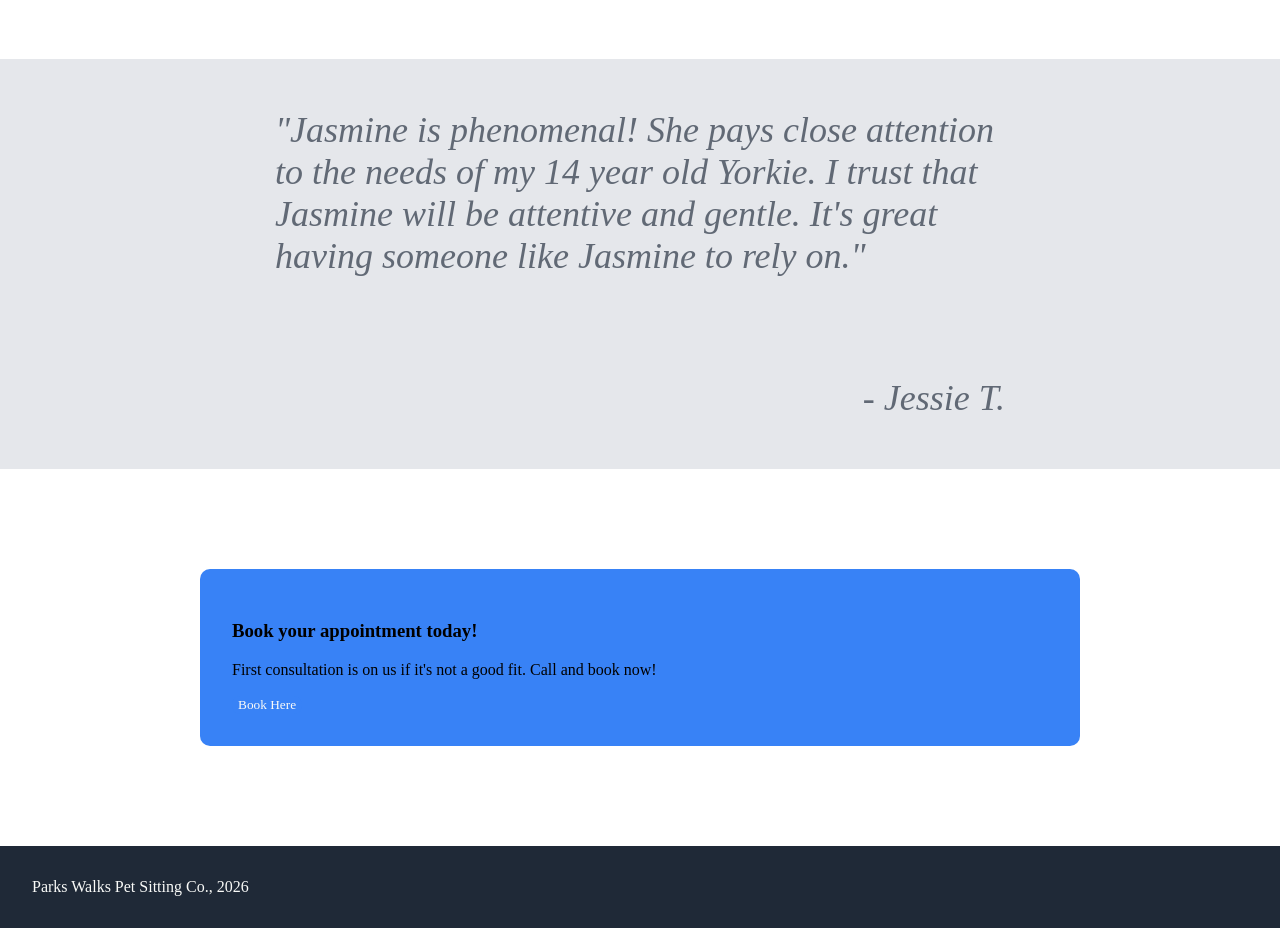
==== commit 2dcaaed3: "Flex main section with proper box sizing and text sizing and alignment." ====
--- a/landing-page.html
+++ b/landing-page.html
@@ -26,7 +26,7 @@
         </div>
     </header>
     <main>
-        <section>
+        <section class="main-section">
             <h2 class="information-header">Services Provided</h2>
             <div class="service-card">
                 <div class="card">
--- a/stylesheet.css
+++ b/stylesheet.css
@@ -7,6 +7,9 @@
 body {
     height: 100vh;
     margin: 0;
+    display: flex;
+    flex-direction: column;
+    flex: auto;
 }
 
 a {
@@ -16,42 +19,45 @@
 }
 
 #logo {
-    height: 100px;
+    margin: 8px;
+    max-height: 50px;
+    display: flex;
+}
+
+nav {
+    margin: 0px 225px;
+    padding: 8px;
+    display: flex;
+    justify-content: space-between;
+    align-items: flex-start;
 }
 
 ul {
     display: flex;
-    flex-direction: row;
-    justify-content: space-between;
-    gap: 32px;
+    gap: 50px;
 }
 
 header {
     display: flex;
     justify-content: center;
-    align-items: center;
+    align-items: space-between;
     flex-direction: column;
+    flex: auto;
 }
-
-nav {
-    display: flex;
-    justify-content: space-between;
-    align-items: center;
-}
-
 
 .hero {
     background-color: #1f2937;
-    padding: 200px;
     display: flex;
+    flex-direction: column;
+    flex: auto;
 }
-
 
 
 .hero-header {
     font-weight: 900;
     font-size: 48px;
     color: #f9fAf8;
+    flex: auto;
 }
 
 .hero-sub {
@@ -61,21 +67,21 @@
 
 #hero-image {
     height: 300px;
+    align-self: center;
 }
 
 .hero-container {
     display: flex;
-    justify-content: center;
-    align-items: center;
-    gap: 32px;
+    justify-content: flex-start;
+    gap: 100px;
+    padding: 100px 250px;
 }
 
 .hero-text-container {
     display: flex;
-    gap: 8px;
-    justify-content: space-evenly;
     flex-direction: column;
-    
+    justify-content: center;
+    flex: auto;
 }
 
 .information-header {
@@ -88,6 +94,12 @@
 .card {
     font-size: 20px;
     font-weight: 300;
+    padding: 25px;
+    display: flex;
+    flex-direction: column;
+    justify-content: baseline;
+    flex-basis: 0px;
+    margin-bottom: 100px;
 }
 
 img {
@@ -95,10 +107,15 @@
 }
 
 .crop-container {
-    height: 200px;
-    width: 200px;
-    overflow: hidden;
     border-radius: 10px;
+}
+
+.quote-section {
+    background-color: #e5e7eb;
+    display: flex;
+    flex-direction: column;
+    align-items: flex-end;
+    margin-top: 50px;
 }
 
 .text {
@@ -106,22 +123,29 @@
     color: #616975;
     font-weight: 300;
     font-style: italic;
+    display: flex;
+    margin: 25px 250px;
+    padding: 25px 25px;
 }
 
 .sign-up-button {
     background-color: #3882f6;
     color: #f9faf8;
     padding: 8px;
+    border-radius: 8px;
+    display: flex;
+    align-self: flex-start;
 }
 
 .book-here-button {
     background-color: #3882f6;
     color: #f9faf8;
     border: 8px #f9faf8;
+    border-radius: 8px;
 }
 
 .call-to-action {
-    margin: 64px;
+    margin: 100px 200px;
     padding: 32px;
     background-color: #3882f6;
     border-radius: 10px;
@@ -133,3 +157,26 @@
        padding: 32px;
 }
 
+
+.information-header {
+    padding: 50px;
+    margin-bottom: 50px;
+    display: flex;
+    justify-content: center;
+}
+
+.service-card {
+    padding: 10px;
+    display: flex;
+    justify-content: space-evenly;
+    gap: 32px;
+}
+
+
+.main-section {
+    margin: 25px 150px;
+    display: flex;
+    flex-direction: column;
+    align-items: center;
+    padding: 50px
+}
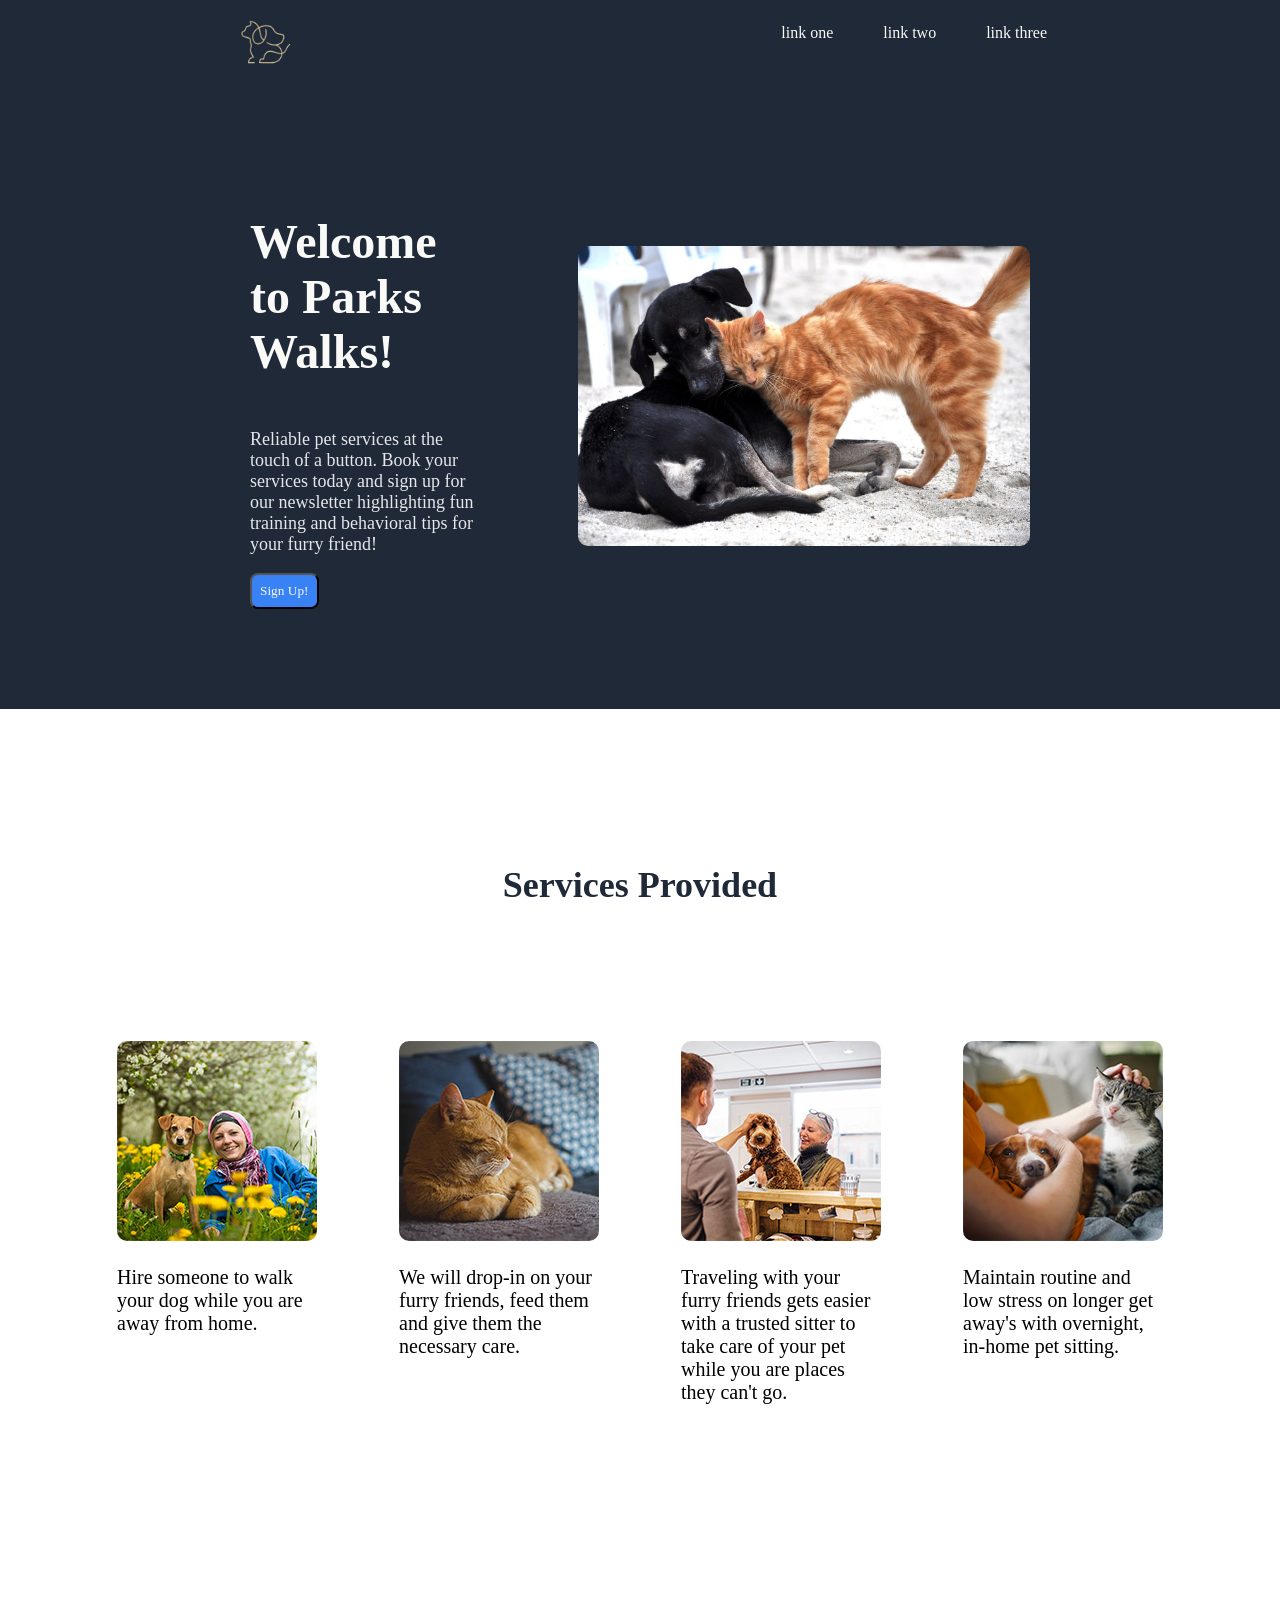
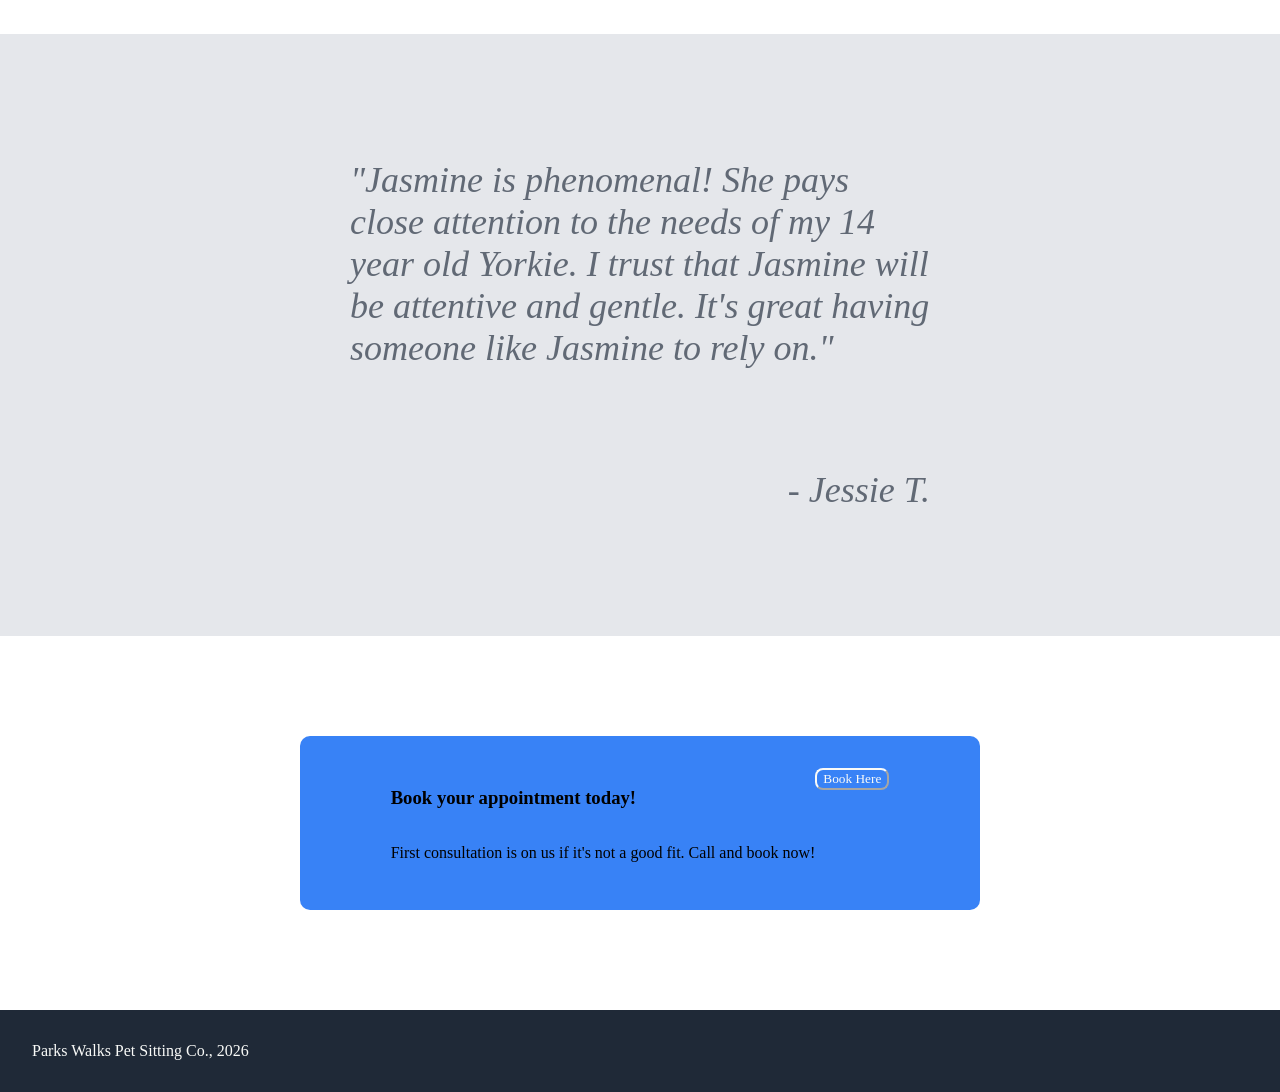
==== commit 67886ab5: "Align book here button with grandparent container." ====
--- a/landing-page.html
+++ b/landing-page.html
@@ -59,10 +59,12 @@
             <p class="text">"Jasmine is phenomenal! She pays close attention to the needs of my 14 year old Yorkie. I trust that Jasmine will be attentive and gentle. It's great having someone like Jasmine to rely on."</p>
             <p class="text">- Jessie T.</p>
         </div>
-        <div>
-            <div class="call-to-action">
-                <h3>Book your appointment today!</h3>
-                <p>First consultation is on us if it's not a good fit. Call and book now!</p>
+        <div class="call-to-action">
+            <div class="call-container">
+                <div class="call-contents">
+                    <h3>Book your appointment today!</h3>
+                    <p>First consultation is on us if it's not a good fit. Call and book now!</p>
+                </div>
                 <button class="book-here-button">Book Here</button>
             </div>
         </div>
--- a/stylesheet.css
+++ b/stylesheet.css
@@ -7,9 +7,6 @@
 body {
     height: 100vh;
     margin: 0;
-    display: flex;
-    flex-direction: column;
-    flex: auto;
 }
 
 a {
@@ -115,7 +112,7 @@
     display: flex;
     flex-direction: column;
     align-items: flex-end;
-    margin-top: 50px;
+    padding: 75px;
 }
 
 .text {
@@ -140,21 +137,38 @@
 .book-here-button {
     background-color: #3882f6;
     color: #f9faf8;
-    border: 8px #f9faf8;
+    border-color: #f9faf8;
     border-radius: 8px;
+    display: flex;
+    align-self: flex-start;
 }
 
 .call-to-action {
-    margin: 100px 200px;
+    margin: 100px 300px;
     padding: 32px;
     background-color: #3882f6;
     border-radius: 10px;
+    display: flex;
+    flex-direction: row;
+}
+
+.call-container {
+    display: flex;
+    justify-content: center;
+    align-items: center;
+    flex: 1 1 auto;
+}
+
+.call-contents {
+    display: flex;
+    flex-direction: column;
+    align-self: start;
 }
 
 footer {
-       background-color: #1f2937;
-       color: #f9faf8;
-       padding: 32px;
+    background-color: #1f2937;
+    color: #f9faf8;
+    padding: 32px;
 }
 
 
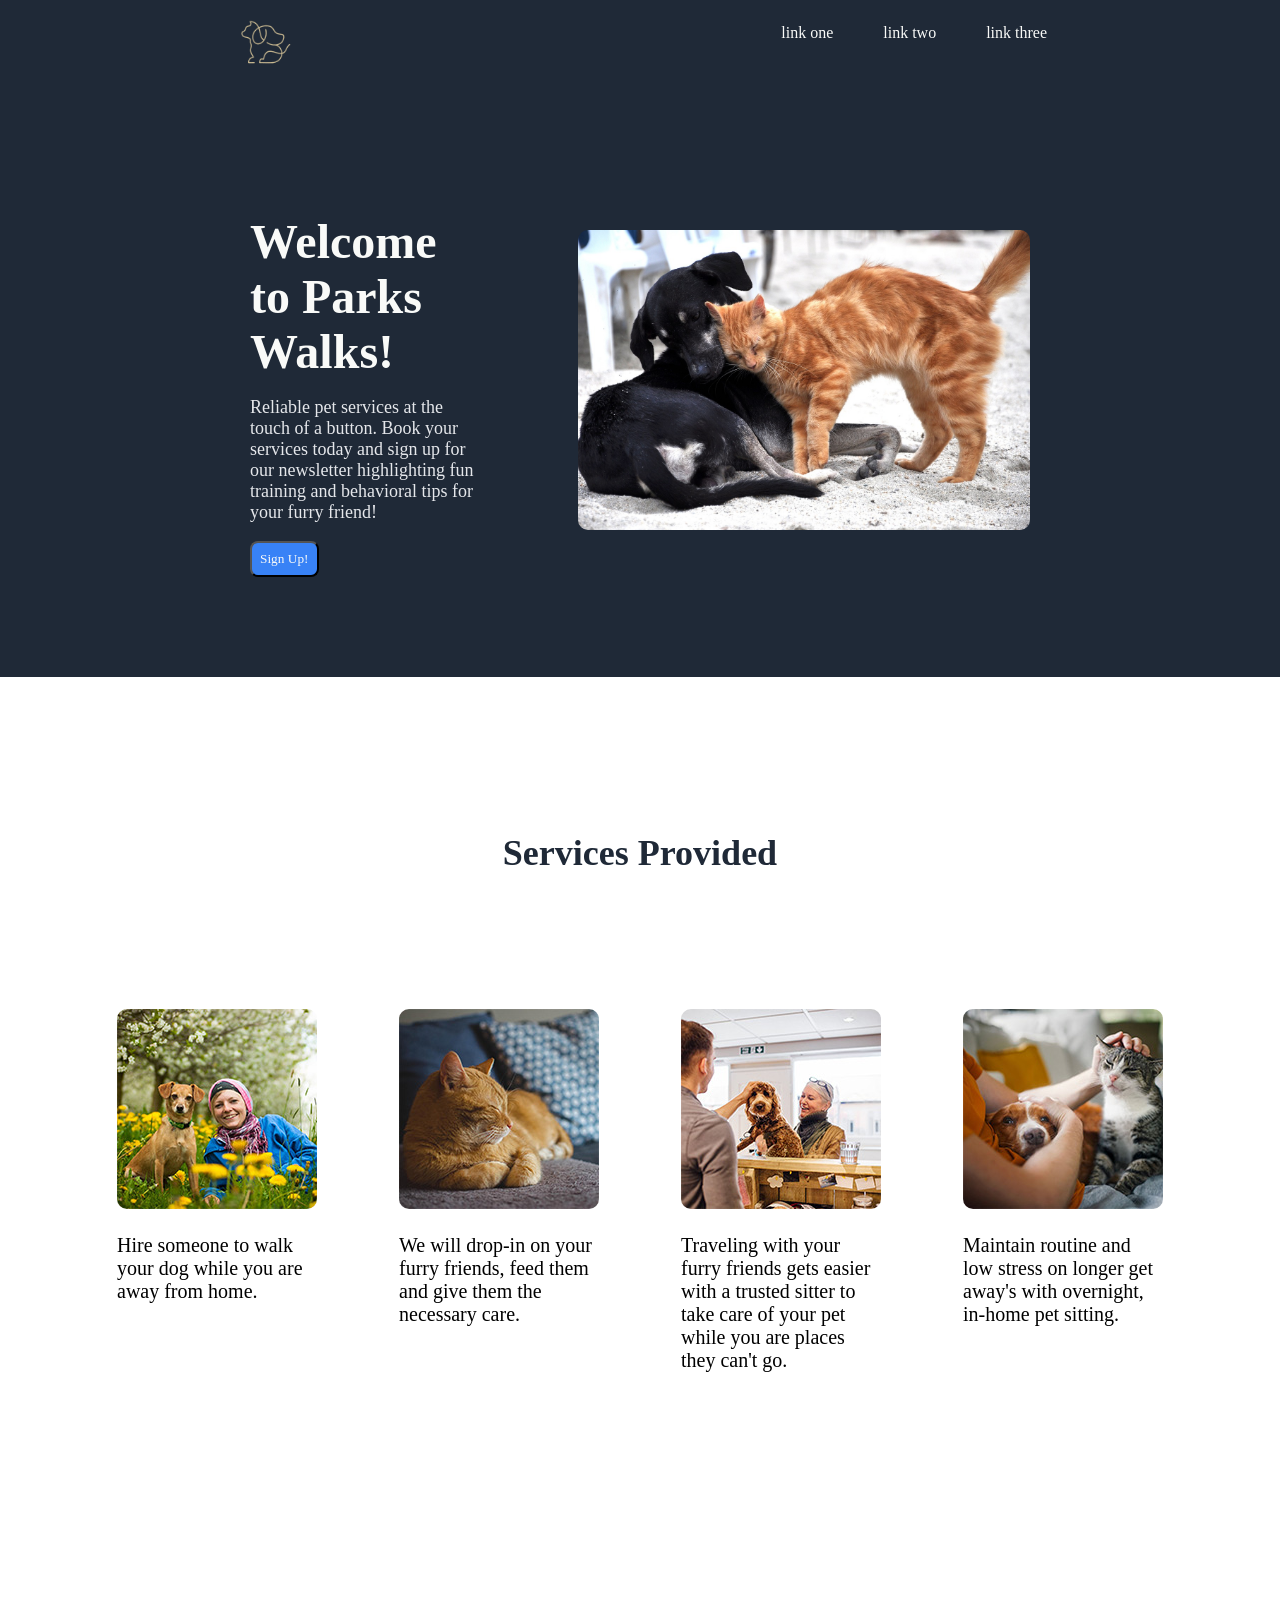
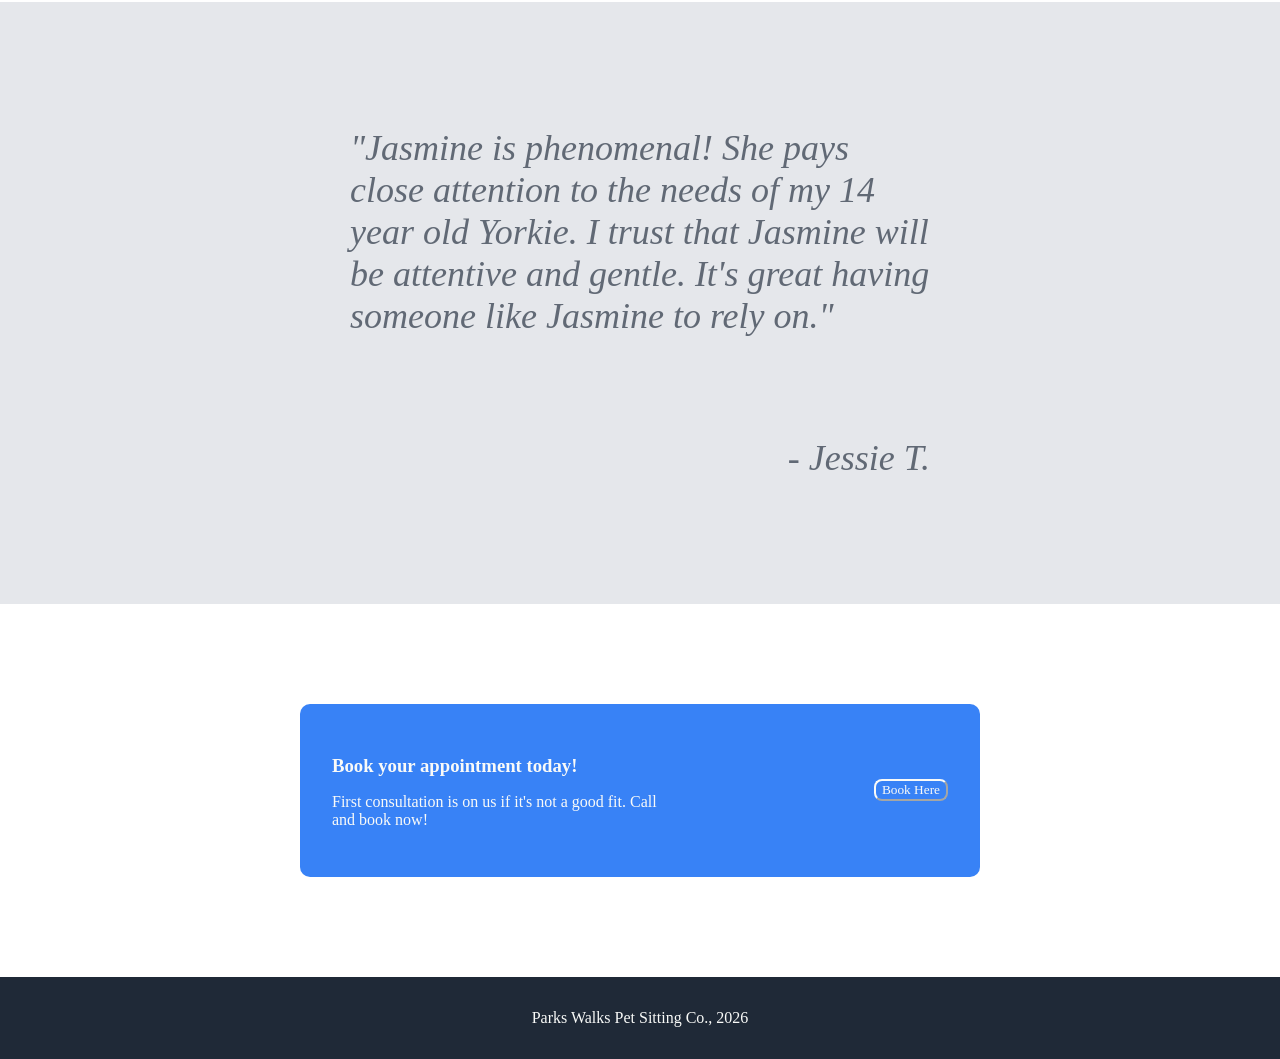
==== commit 719cd4dc: "First draft of landing page with all styles in place. Minimal clean up." ====
--- a/landing-page.html
+++ b/landing-page.html
@@ -62,7 +62,7 @@
         <div class="call-to-action">
             <div class="call-container">
                 <div class="call-contents">
-                    <h3>Book your appointment today!</h3>
+                    <h3 class="call-text">Book your appointment today!</h3>
                     <p>First consultation is on us if it's not a good fit. Call and book now!</p>
                 </div>
                 <button class="book-here-button">Book Here</button>
--- a/stylesheet.css
+++ b/stylesheet.css
@@ -54,7 +54,7 @@
     font-weight: 900;
     font-size: 48px;
     color: #f9fAf8;
-    flex: auto;
+    margin-bottom: 0;
 }
 
 .hero-sub {
@@ -69,7 +69,6 @@
 
 .hero-container {
     display: flex;
-    justify-content: flex-start;
     gap: 100px;
     padding: 100px 250px;
 }
@@ -140,7 +139,7 @@
     border-color: #f9faf8;
     border-radius: 8px;
     display: flex;
-    align-self: flex-start;
+    align-self: center;
 }
 
 .call-to-action {
@@ -148,27 +147,32 @@
     padding: 32px;
     background-color: #3882f6;
     border-radius: 10px;
-    display: flex;
-    flex-direction: row;
+    justify-content: start;
 }
 
 .call-container {
     display: flex;
-    justify-content: center;
-    align-items: center;
-    flex: 1 1 auto;
+    justify-content: space-between;
+    align-items: start;
 }
 
 .call-contents {
-    display: flex;
-    flex-direction: column;
-    align-self: start;
+    color: #f9faf8;
+    display: flex;
+    flex-direction: column;
+    align-self: center;
+    width: 350px;
+}
+
+.call-text {
+    margin-bottom: 0;
 }
 
 footer {
     background-color: #1f2937;
     color: #f9faf8;
     padding: 32px;
+    text-align: center;
 }
 
 
